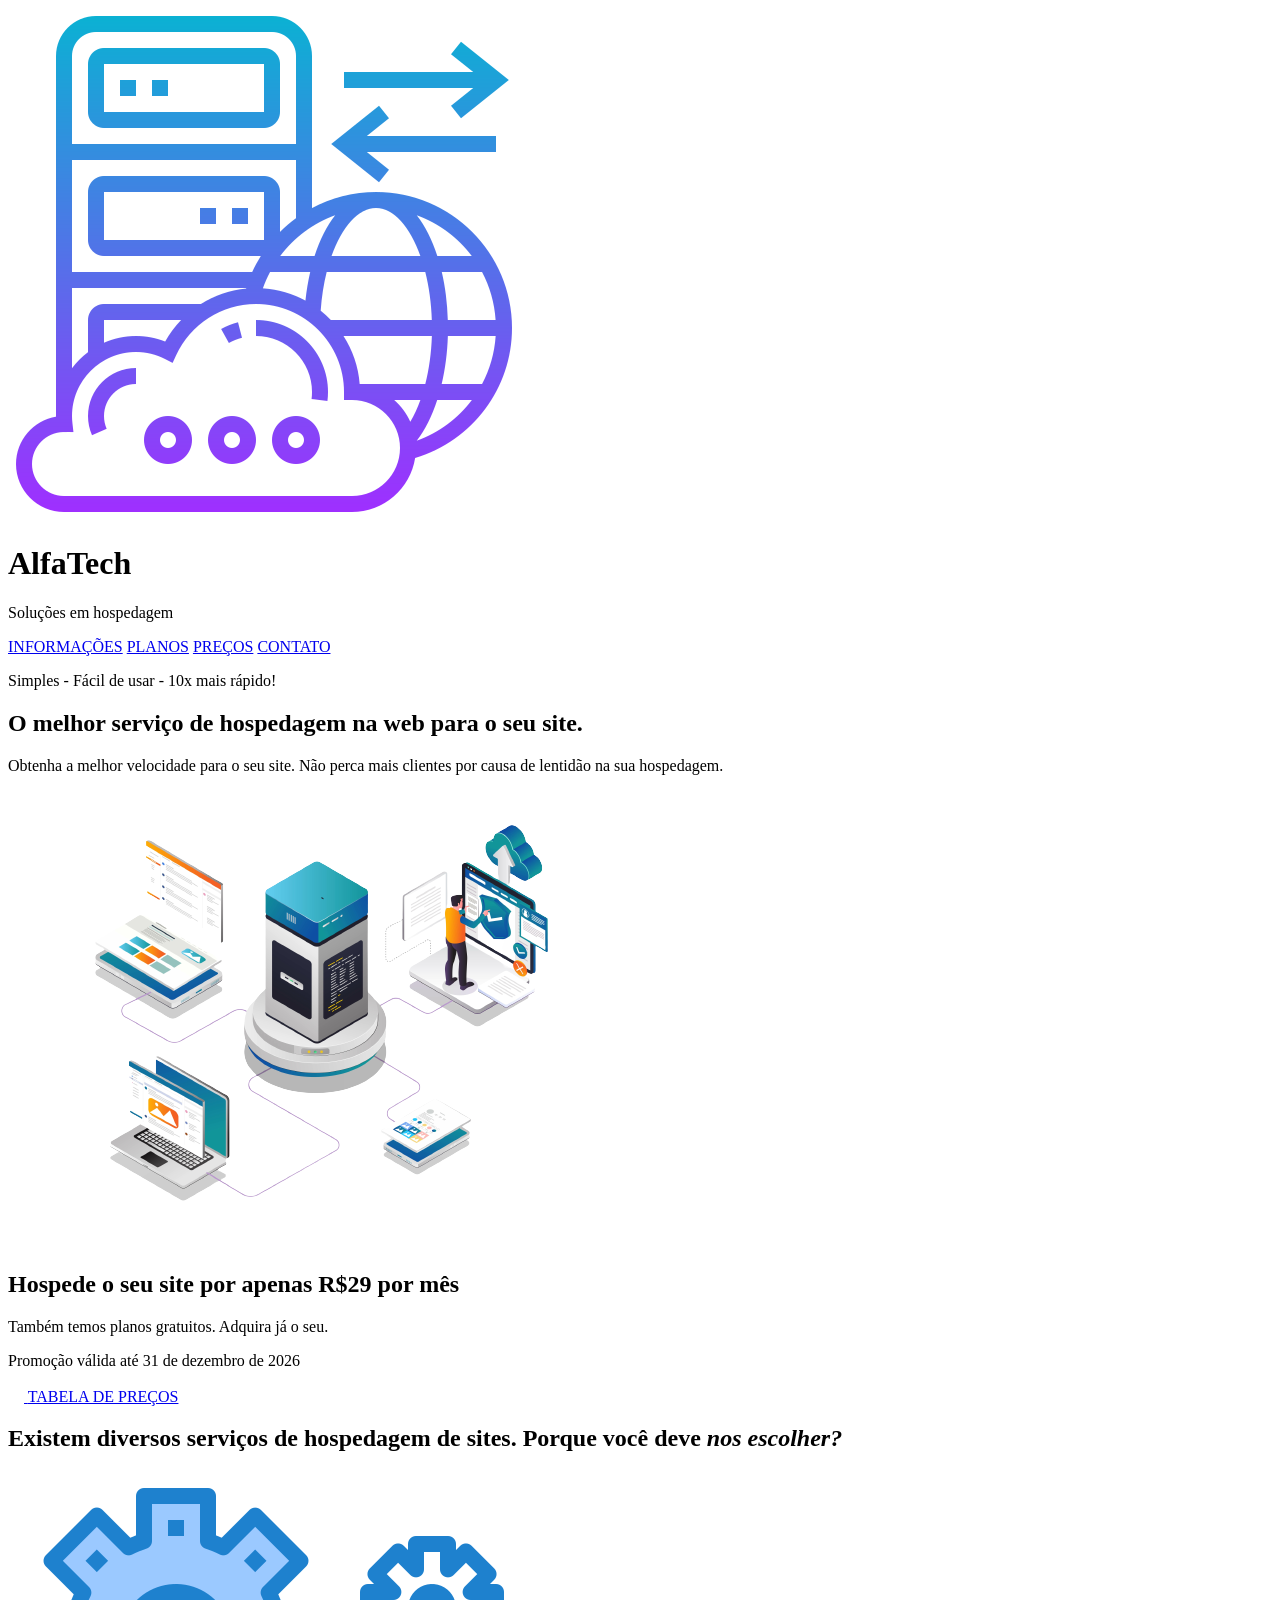
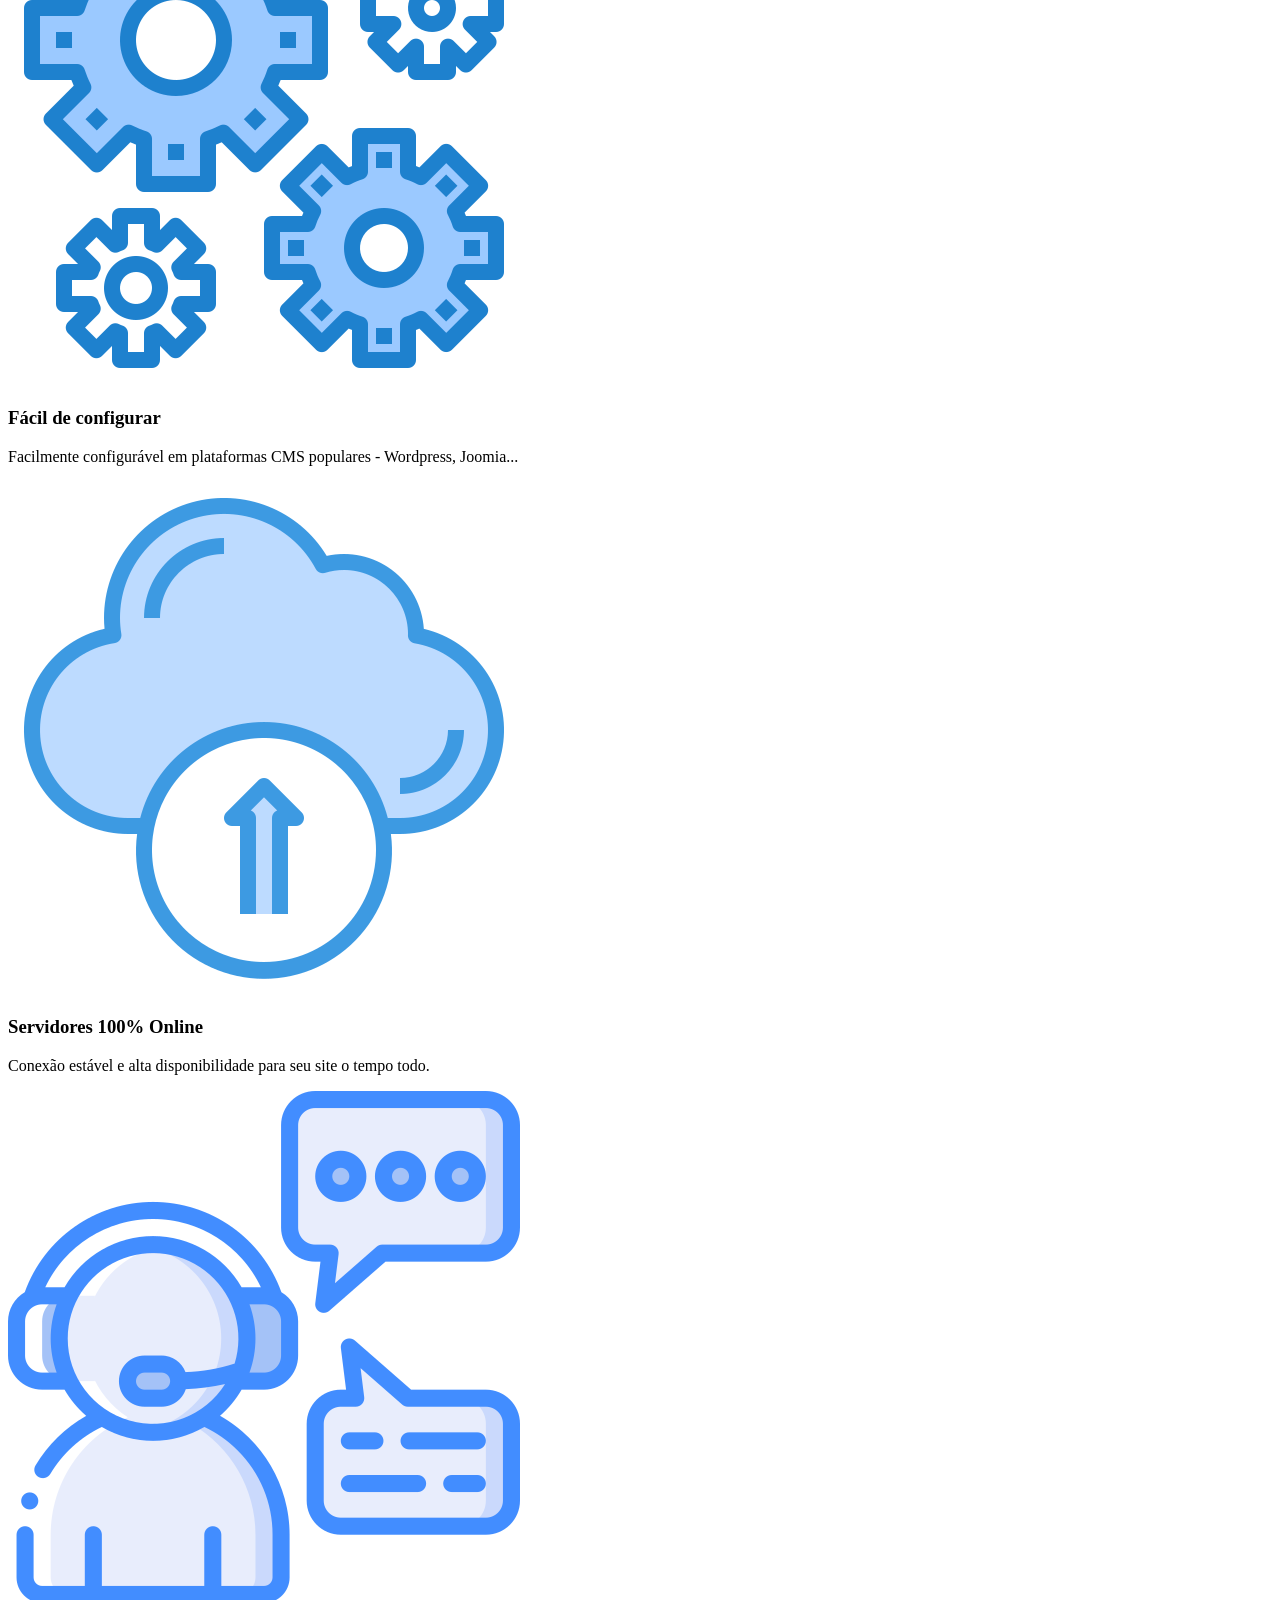
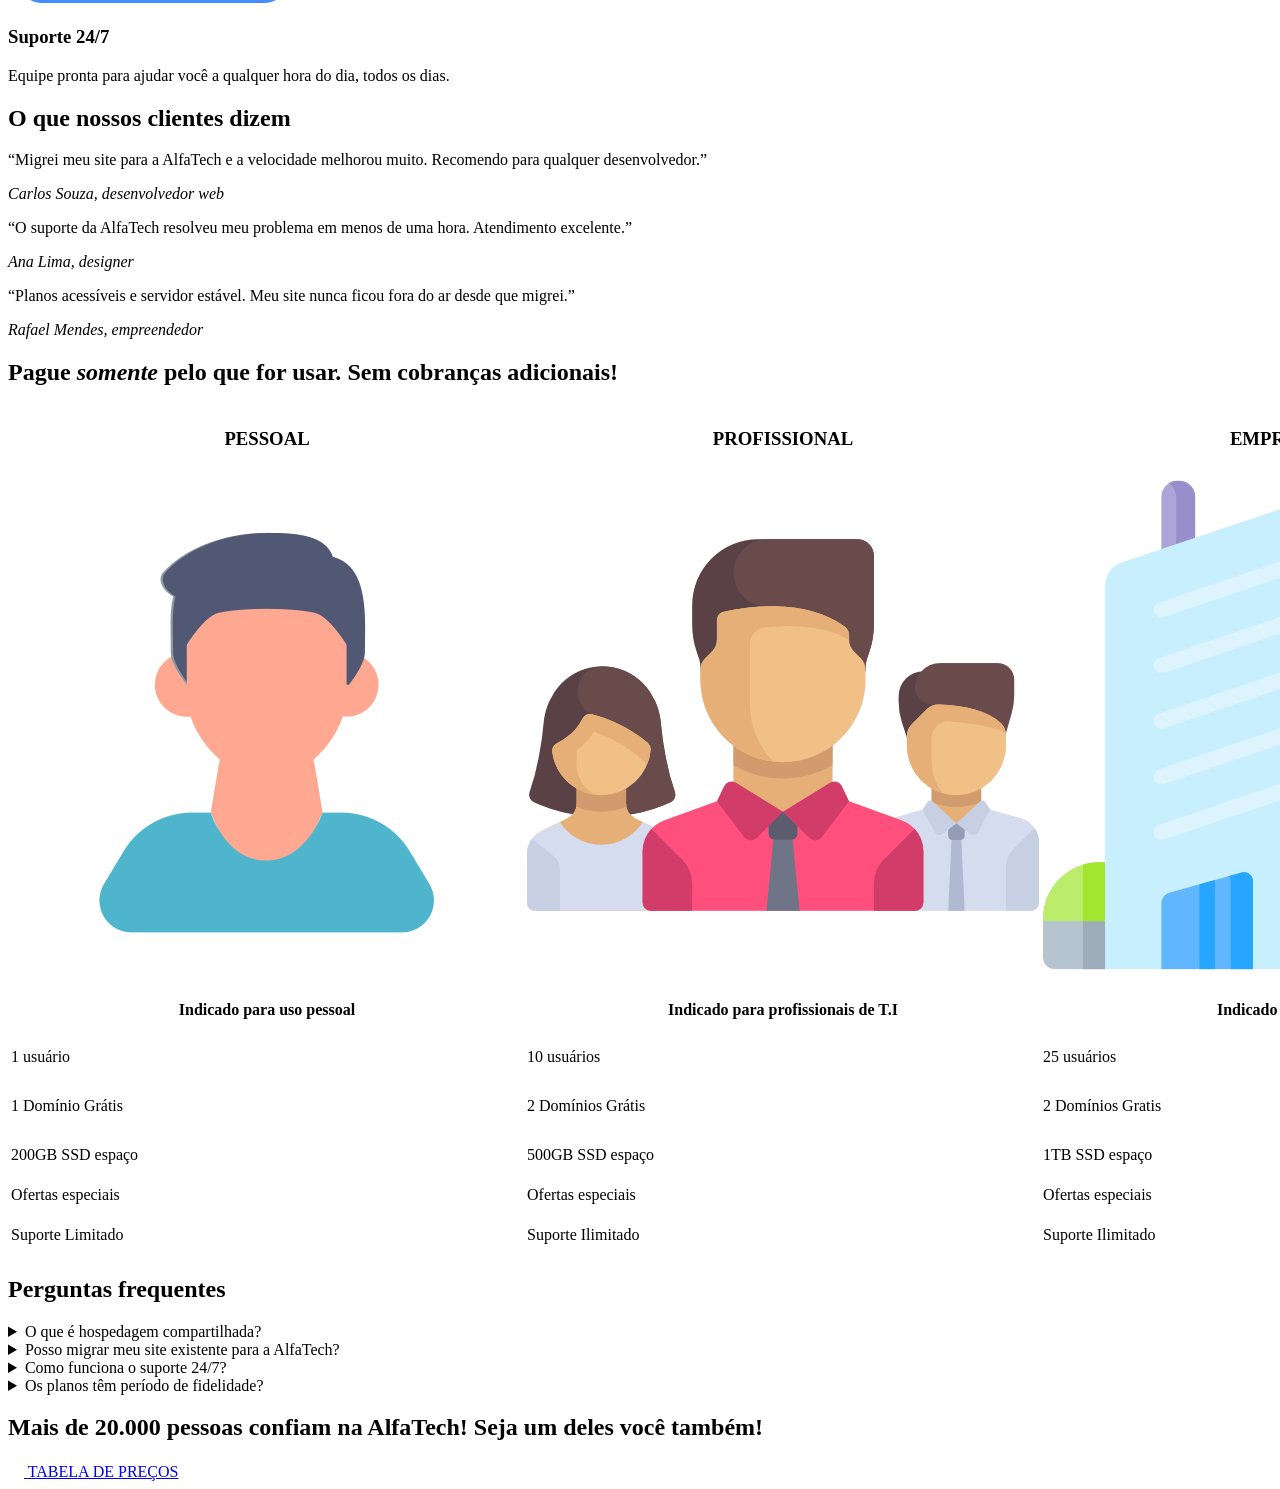
==== index.html @ 4e17a387 "Segundo anuncio & Apoio" ====
<!DOCTYPE html>
<html lang="pt-br">
  <head>
    <meta charset="UTF-8" />
    <meta http-equiv="X-UA-Compatible" content="IE=edge" />
    <meta name="viewport" content="width=device-width, initial-scale=1.0" />
    <link rel="preconnect" href="https://fonts.googleapis.com" />
    <link rel="preconnect" href="https://fonts.gstatic.com" crossorigin />
    <link href="https://fonts.googleapis.com/css2?family=Poppins:wght@400;500;600;700&display=swap" rel="stylesheet" />
    <link rel="stylesheet" href="css/estilo.css" />
    <link rel="icon" href="img/logo-icone.png" type="image/x-icon">
    <title>AlfaTech</title>
  </head>

  <body>

    <!-- ====== CABEÇALHO / MENU DE NAVEGAÇÃO     ===== -->
 
    <header>
      <div class="container-topo limitar-secao">
        <div class="topo-logo">
          <img src="img/logo-icone.png" alt="logotipo" />
          <hgroup>
            <h1>AlfaTech</h1>
            <p>Soluções em hospedagem</p>
          </hgroup>
        </div>
        <nav class="topo-links">
          <a href="#informacoes">INFORMAÇÕES</a>
          <a href="#planos">PLANOS</a>
          <a href="#rodape">PREÇOS</a>
          <a href="#contato">CONTATO</a>  
        </nav>
      </div>
    </header>

    <!-- ===== CONTEÚDO PRINCIPAL ===== -->
    <main>

      <!-- Seção Banner -->
      <section class="secao-banner">
        <div class="container-banner limitar-secao">
          <div>
            <p>Simples - Fácil de usar - 10x mais rápido!</p>
            <h2>O melhor serviço de hospedagem na web para o seu site.</h2>
            <p>Obtenha a melhor velocidade para o seu site. Não perca mais clientes por causa de lentidão na sua hospedagem.</p>
          </div>
          <figure>
            <img src="img/imagem-banner.png" alt="banner" />
          </figure>
        </div>
      </section>

      <!-- Primeiro Anúncio — conteúdo de apoio -->
      <aside class="secao-primeiro-anuncio">
        <div class="container-primeiro-anuncio limitar-secao">
          <div>
            <h2>Hospede o seu site por apenas <strong>R$29 por mês</strong></h2>
            <p>Também temos planos gratuitos. Adquira já o seu.</p>
            <p class="promocao-validade">
              Promoção válida até
              <time datetime="2026-12-31">31 de dezembro de 2026</time>
            </p>
          </div>
          <a href="###">
            <img src="img/icone-foguete.png" alt="foguete" />
            <span>TABELA DE PREÇOS</span>
          </a>
        </div>
      </aside>

      <!-- Seção Informações -->
      <section id="informacoes" class="secao-informacoes">
        <h2>
          Existem diversos serviços de hospedagem de sites.
          Porque você deve <em>nos escolher?</em>
        </h2>
        <div class="container-informacoes limitar-secao">
          <article>
            <img src="img/icone-engrenagens.png" alt="ícone" />
            <h3>Fácil de configurar</h3>
            <p>Facilmente configurável em plataformas CMS populares - Wordpress, Joomia...</p>
          </article>
          <article class="card2">
            <img src="img/cloud-icone.png" alt="ícone" />
            <h3>Servidores 100% Online</h3>
            <p>Conexão estável e alta disponibilidade para seu site o tempo todo.</p>
          </article>
          <article class="card3">
            <img src="img/icone-suporte.png" alt="ícone" />
            <h3>Suporte 24/7</h3>
            <p>Equipe pronta para ajudar você a qualquer hora do dia, todos os dias.</p>
          </article>
        </div>
      </section>

      <!-- Seção Depoimentos -->
      <section class="secao-depoimento">
        <div class="container-depoimento limitar-secao">
          <h2>O que nossos clientes dizem</h2>
          <div class="cards-depoimento">
            <article class="card-depoimento">
              <p>
                <q>Migrei meu site para a AlfaTech e a velocidade melhorou muito.
                Recomendo para qualquer desenvolvedor.</q>
              </p>
              <cite>Carlos Souza, desenvolvedor web</cite>
            </article>
            <article class="card-depoimento">
              <p>
                <q>O suporte da AlfaTech resolveu meu problema em menos de uma hora.
                Atendimento excelente.</q>
              </p>
              <cite>Ana Lima, designer</cite>
            </article>
            <article class="card-depoimento">
              <p>
                <q>Planos acessíveis e servidor estável. Meu site nunca ficou fora
                do ar desde que migrei.</q>
              </p>
              <cite>Rafael Mendes, empreendedor</cite>
            </article>
          </div>
        </div>
      </section>

    
      <!-- Seção Planos -->
      <section id="planos" class="secao-planos">
        <h2>
          Pague <em>somente</em> pelo que for usar.
          <strong>Sem cobranças adicionais!</strong>
        </h2>
        <table>
          <thead>
            <tr>
              <th>
                <h3>PESSOAL</h3>
                <img src="img/pessoal-icone.png" alt="ícone">
                <p>Indicado para uso pessoal</p>
              </th>
              <th>
                <h3>PROFISSIONAL</h3>
                <img src="img/equipe-icone.png" alt="ícone">
                <p>Indicado para profissionais de T.I</p>
              </th>
              <th>
                <h3>EMPRESARIAL</h3>
                <img src="img/empresa-icone.png" alt="ícone">
                <p>Indicado para empresas</p>
              </th>
              <th>
                <h3>BIG TECHS</h3>
                <img src="img/" alt="ícone">
                <p>Indicado para grandes empresas</p>
              </th>
            </tr>
          </thead>
          <tbody>
            <tr class="linha-impar">
              <td>1 usuário</td>
              <td>10 usuários</td>
              <td>25 usuários</td>
              <td>50 usuários</td>
            </tr>
            <tr class="linha-par">
              <td>1 Domínio Grátis</td>
              <td>2 Domínios Grátis</td>
              <td>2 Domínios Gratis</td>
              <td>3 Domínios Grátis</td>
            </tr>
            <tr class="linha-impar">
              <td>200GB SSD espaço</td>
              <td>500GB SSD espaço</td>
              <td>1TB SSD espaço</td>
              <td>2TB SSD espaço</td>
            </tr>
            <tr class="linha-par">
              <td>Ofertas especiais</td>
              <td>Ofertas especiais</td>
              <td>Ofertas especiais</td>
              <td>Ofertas especiais</td>
            </tr>
            <tr class="linha-impar">
              <td>Suporte Limitado</td>
              <td>Suporte Ilimitado</td>
              <td>Suporte Ilimitado</td>
              <td>Suporte Ilimitado</td>
            </tr>
          </tbody>
        </table>
      </section>

         <!-- Seção FAQ -->
      <section class="secao-faq">
        <div class="container-faq limitar-secao">
          <h2>Perguntas frequentes</h2>
          <details class="faq-item">
            <summary>O que é hospedagem compartilhada?</summary>
            <p>A hospedagem compartilhada divide os recursos de um servidor entre vários sites, reduzindo o custo para cada cliente. É ideal para sites com volume de acessos moderado.</p>
          </details>
          <details class="faq-item">
            <summary>Posso migrar meu site existente para a AlfaTech?</summary>
            <p>Sim. A AlfaTech oferece suporte à migração de sites de outras plataformas. Entre em contato com nossa equipe para iniciar o processo.</p>
          </details>
          <details class="faq-item">
            <summary>Como funciona o suporte 24/7?</summary>
            <p>O suporte está disponível por telefone, WhatsApp e e-mail em todos os planos. Nos planos Profissional, Empresarial e Big Techs o suporte é ilimitado.</p>
          </details>
          <details class="faq-item">
            <summary>Os planos têm período de fidelidade?</summary>
            <p>Não. Todos os planos da AlfaTech são mensais e podem ser cancelados a qualquer momento sem multa.</p>
          </details>
        </div>
      </section>

    <!-- Segundo Anúncio — conteúdo de apoio -->
      <aside class="secao-segundo-anuncio">
        <div class="container-segundo-anuncio limitar-secao">
          <h2>Mais de 20.000 pessoas confiam na AlfaTech! Seja um deles você também!</h2>
          <a href="###">
            <img src="img/icone-foguete.png" alt="foguete" />
            <span>TABELA DE PREÇOS</span>
          </a>
        </div>
      </aside>

    </main>
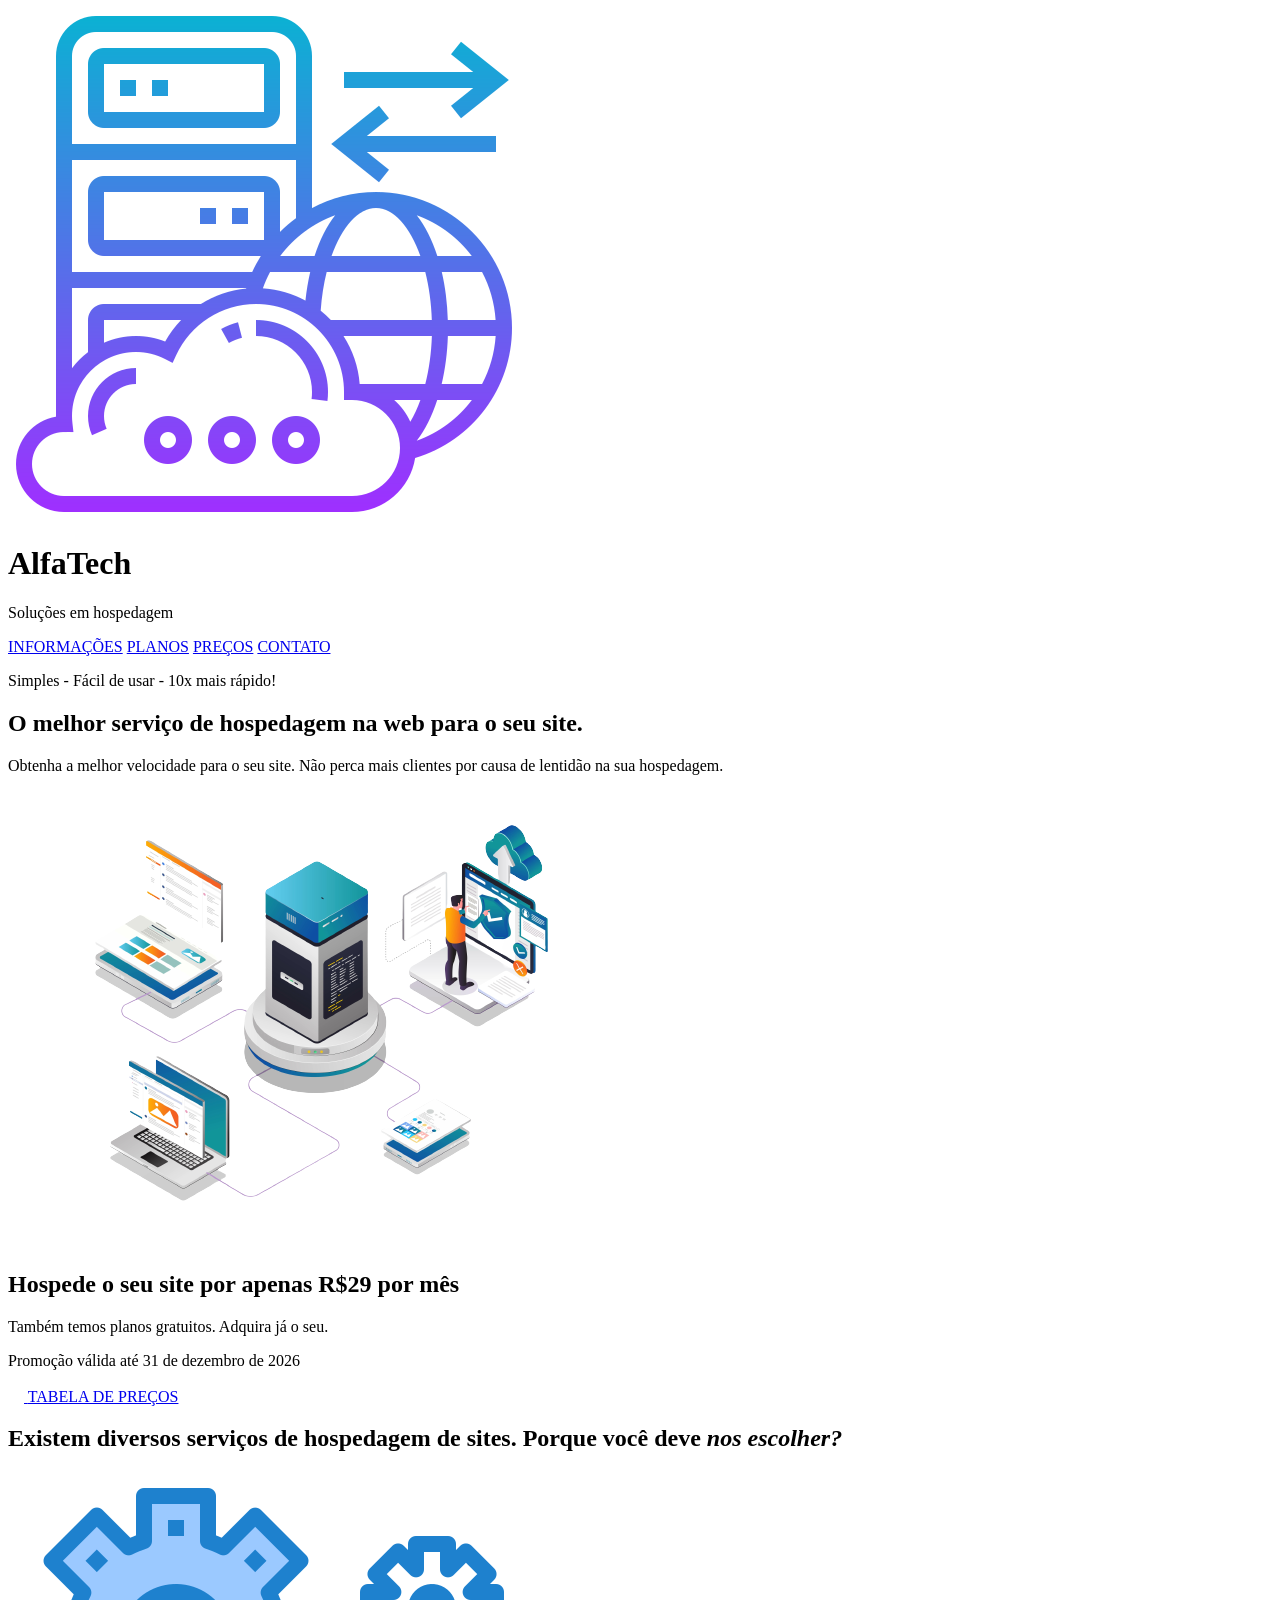
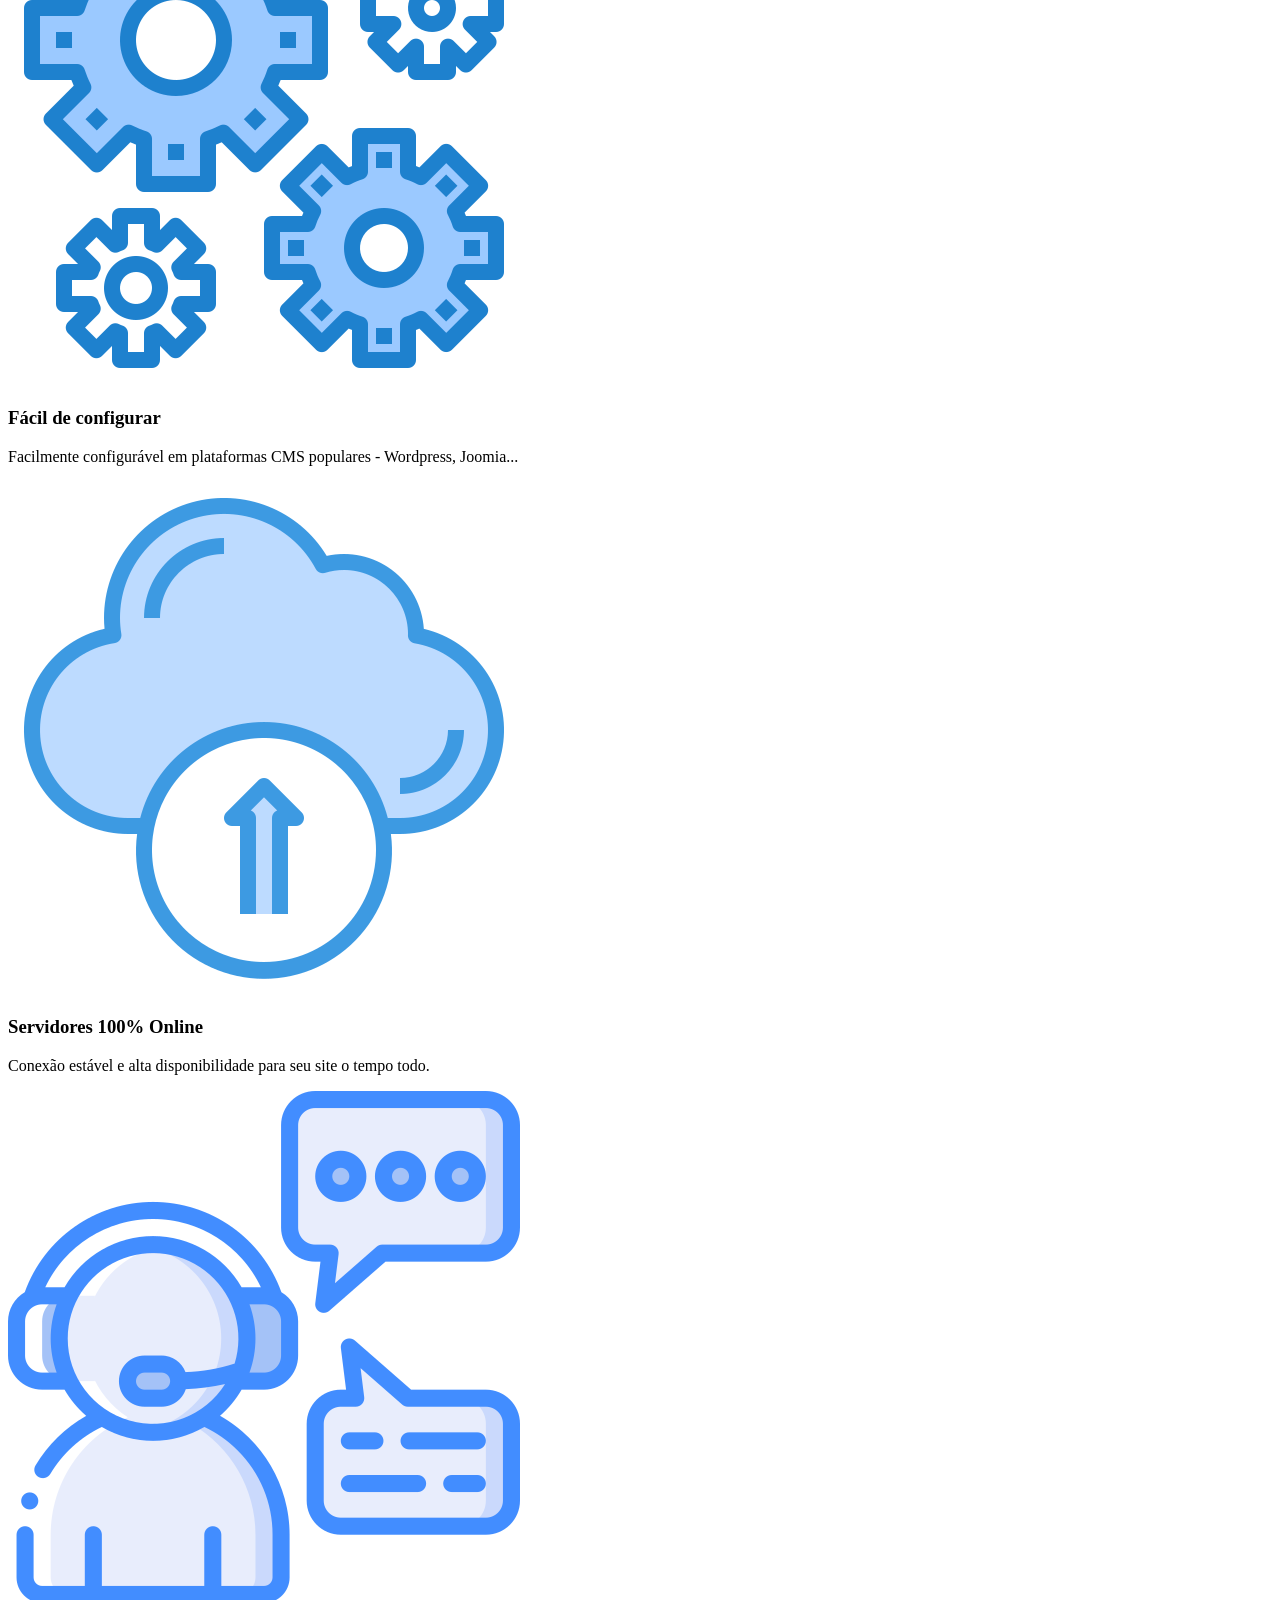
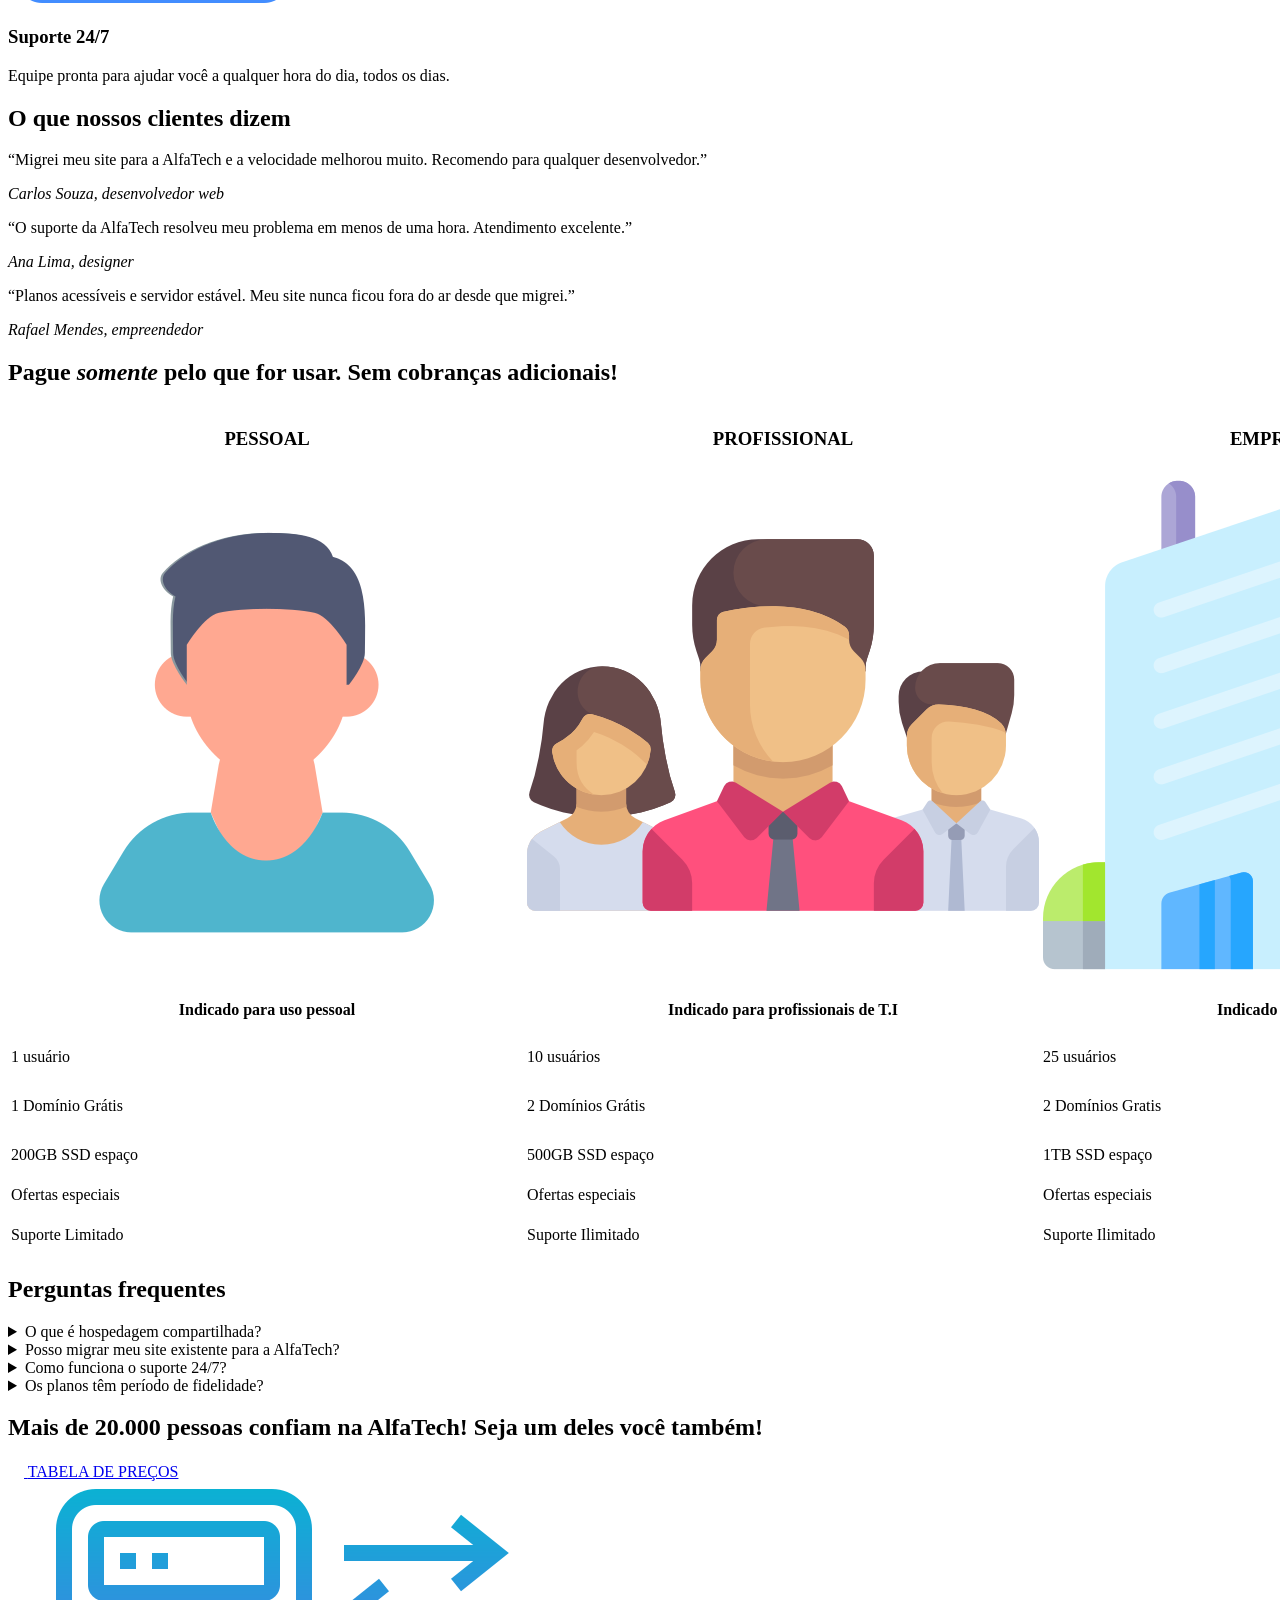
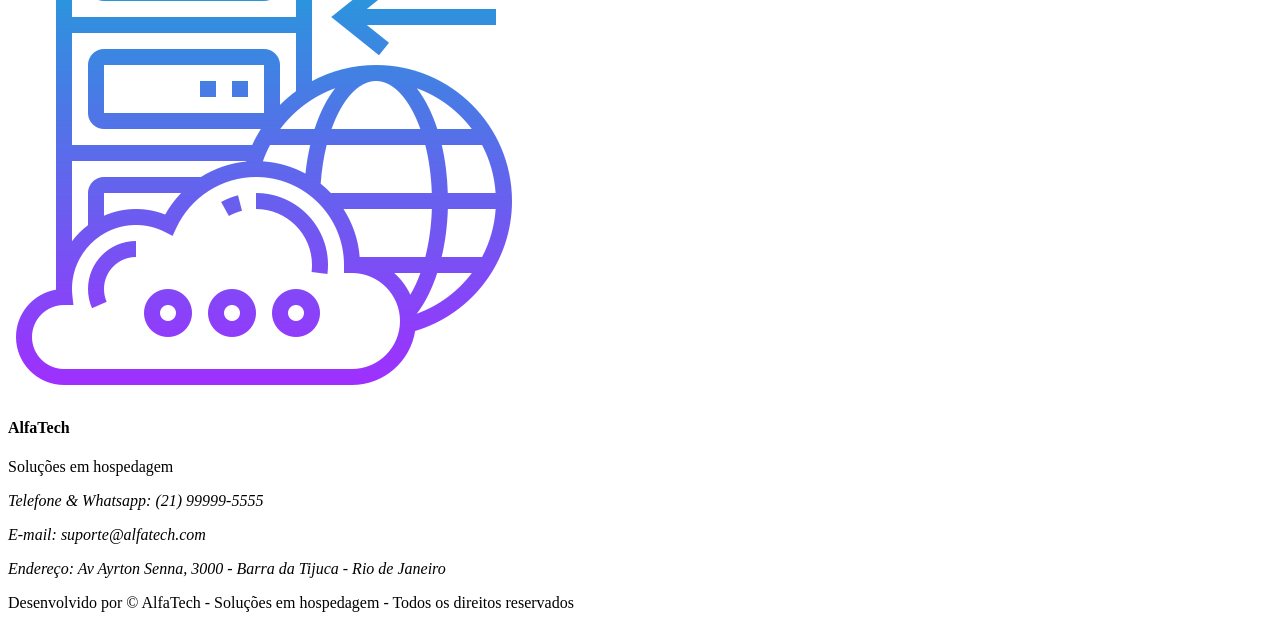
==== commit d4876af6: "Seção footer & Correção tag HTML e BODY" ====
--- a/index.html
+++ b/index.html
@@ -225,4 +225,27 @@
         </div>
       </aside>
 
-    </main>+    </main>
+
+
+   <!-- ===== RODAPÉ ===== -->
+    <footer>
+      <div class="rodape-logo">
+        <img src="img/logo-icone.png" alt="logotipo" />
+        <hgroup>
+          <h4>AlfaTech</h4>
+          <p>Soluções em hospedagem</p>
+        </hgroup>
+      </div>
+      <address id="contato" class="container-contatos">
+        <p>Telefone & Whatsapp: (21) 99999-5555</p>
+        <p>E-mail: suporte@alfatech.com</p>
+        <p>Endereço: Av Ayrton Senna, 3000 - Barra da Tijuca - Rio de Janeiro</p>
+      </address>
+      <div class="container-copyright">
+        <p>Desenvolvido por <span>&copy; AlfaTech - Soluções em hospedagem</span> - Todos os direitos reservados</p>
+      </div>
+    </footer>
+
+  </body>
+  </html>
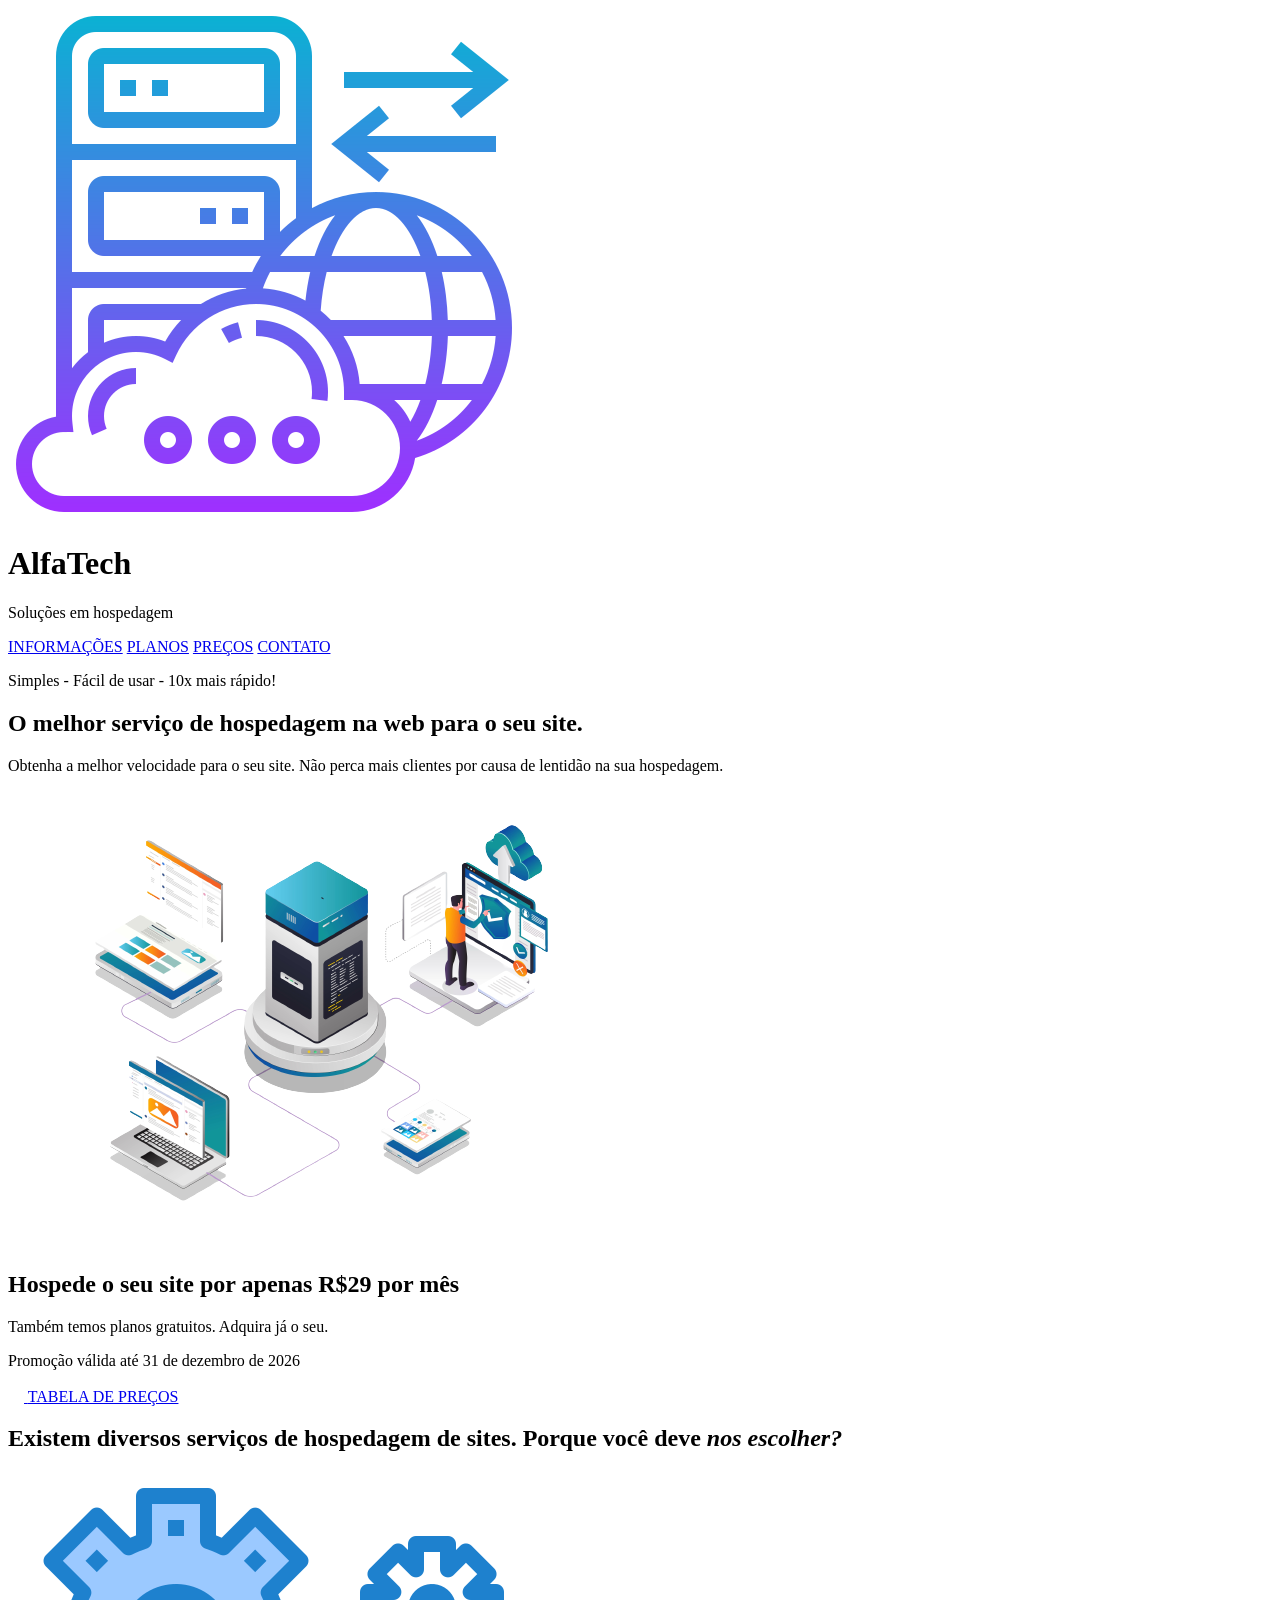
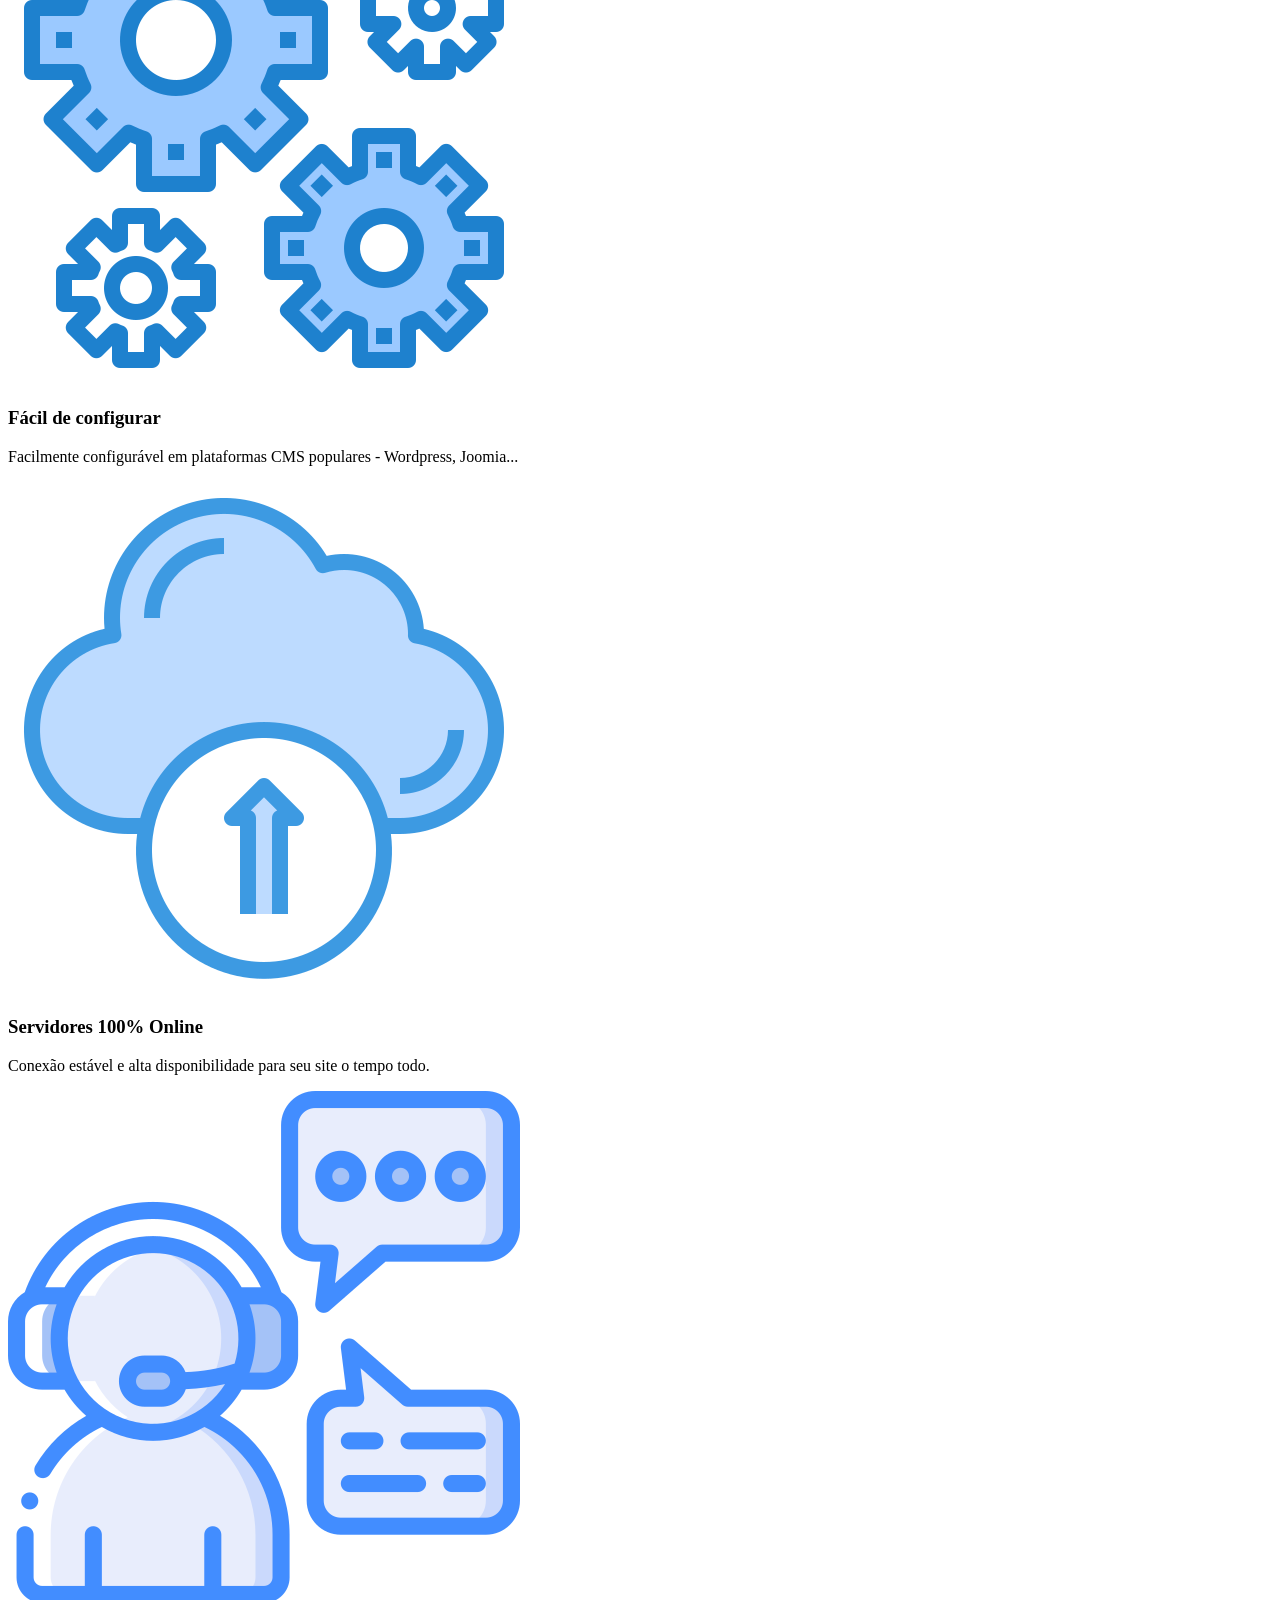
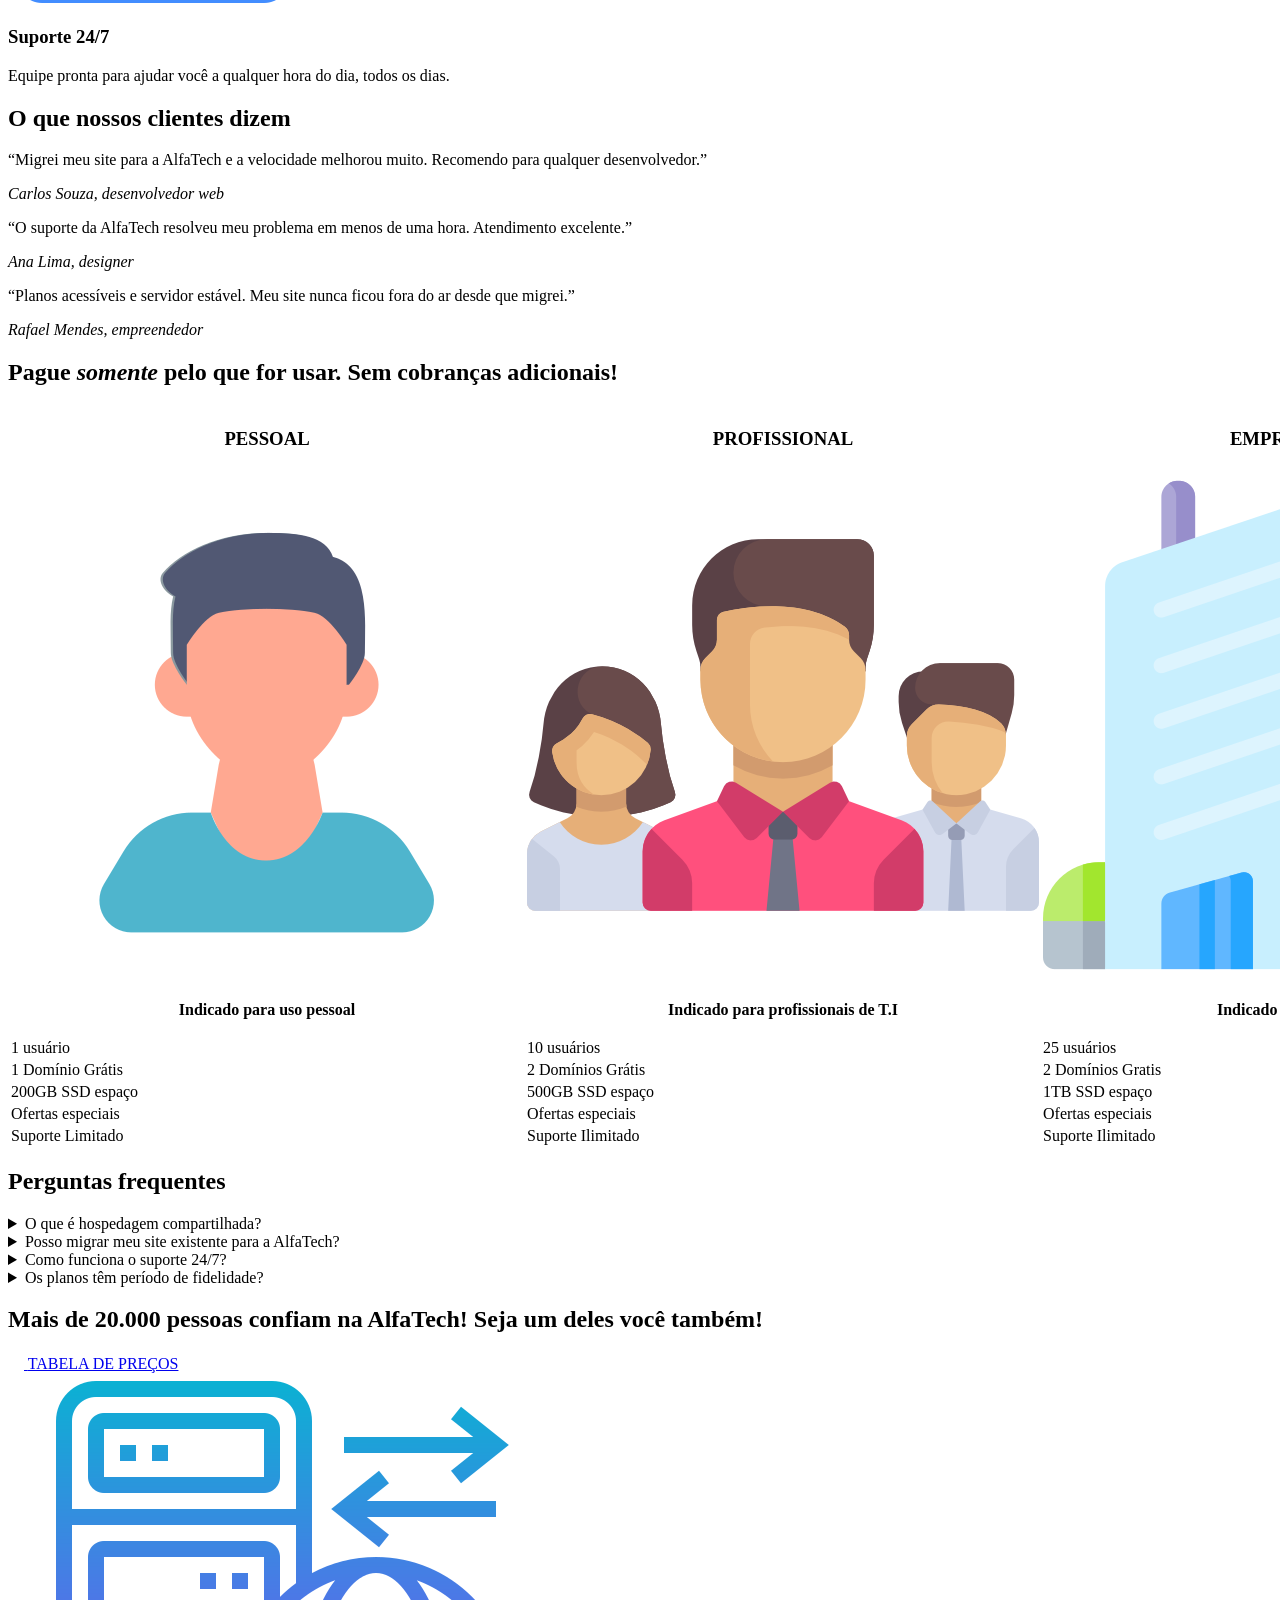
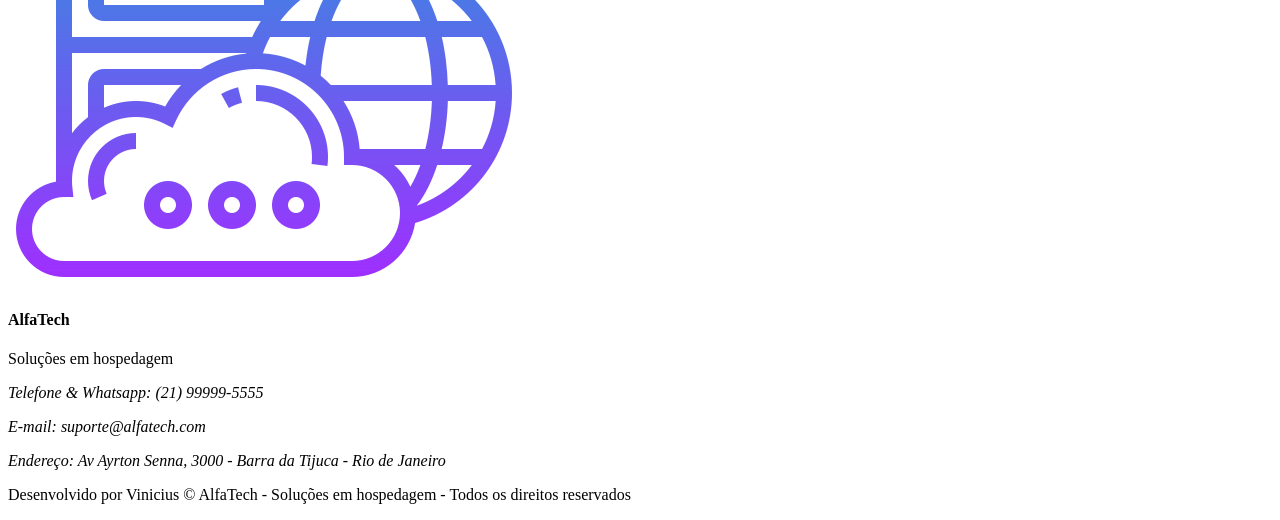
==== commit be75f072: "Ajuste de imagem seção planos" ====
--- a/index.html
+++ b/index.html
@@ -151,7 +151,7 @@
               </th>
               <th>
                 <h3>BIG TECHS</h3>
-                <img src="img/" alt="ícone">
+                <img src="img/big-tech.png" alt="ícone">
                 <p>Indicado para grandes empresas</p>
               </th>
             </tr>
@@ -243,7 +243,7 @@
         <p>Endereço: Av Ayrton Senna, 3000 - Barra da Tijuca - Rio de Janeiro</p>
       </address>
       <div class="container-copyright">
-        <p>Desenvolvido por <span>&copy; AlfaTech - Soluções em hospedagem</span> - Todos os direitos reservados</p>
+        <p>Desenvolvido por Vinicius <span>&copy; AlfaTech - Soluções em hospedagem</span> - Todos os direitos reservados</p>
       </div>
     </footer>
 
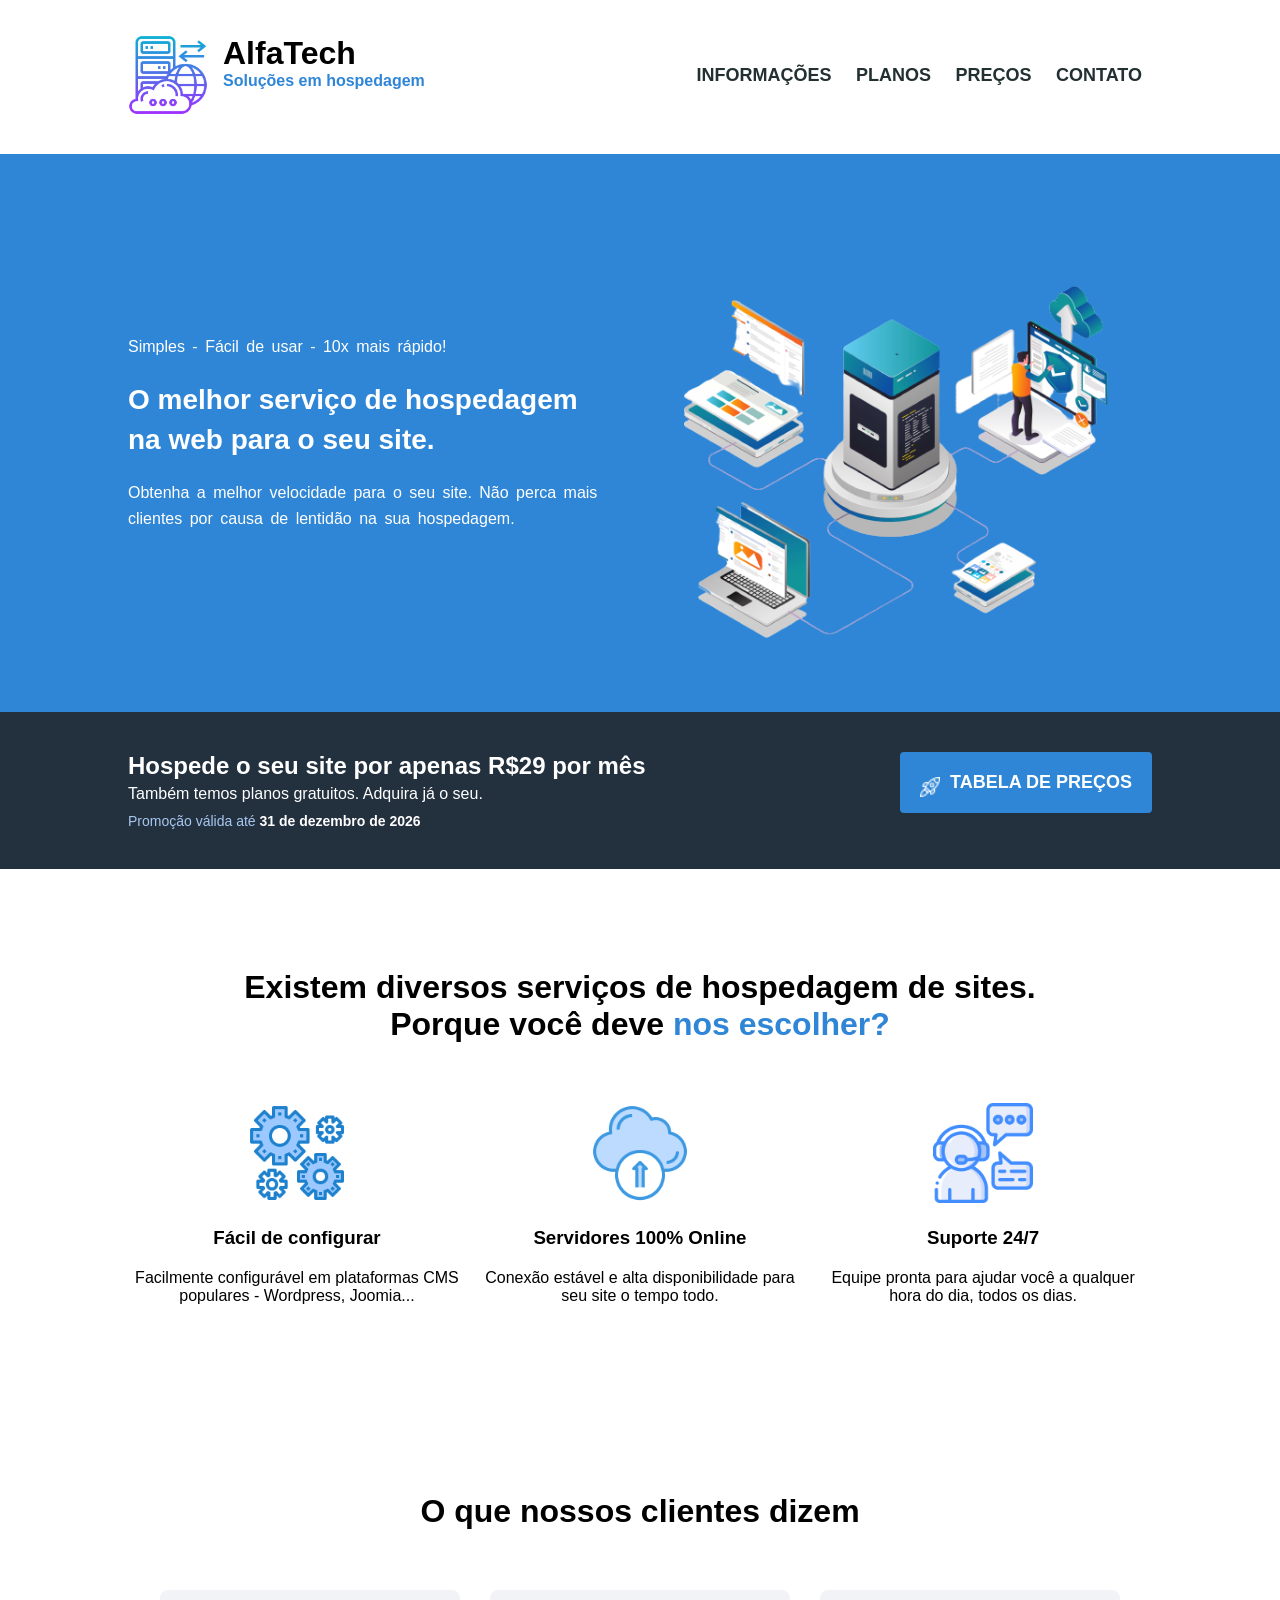
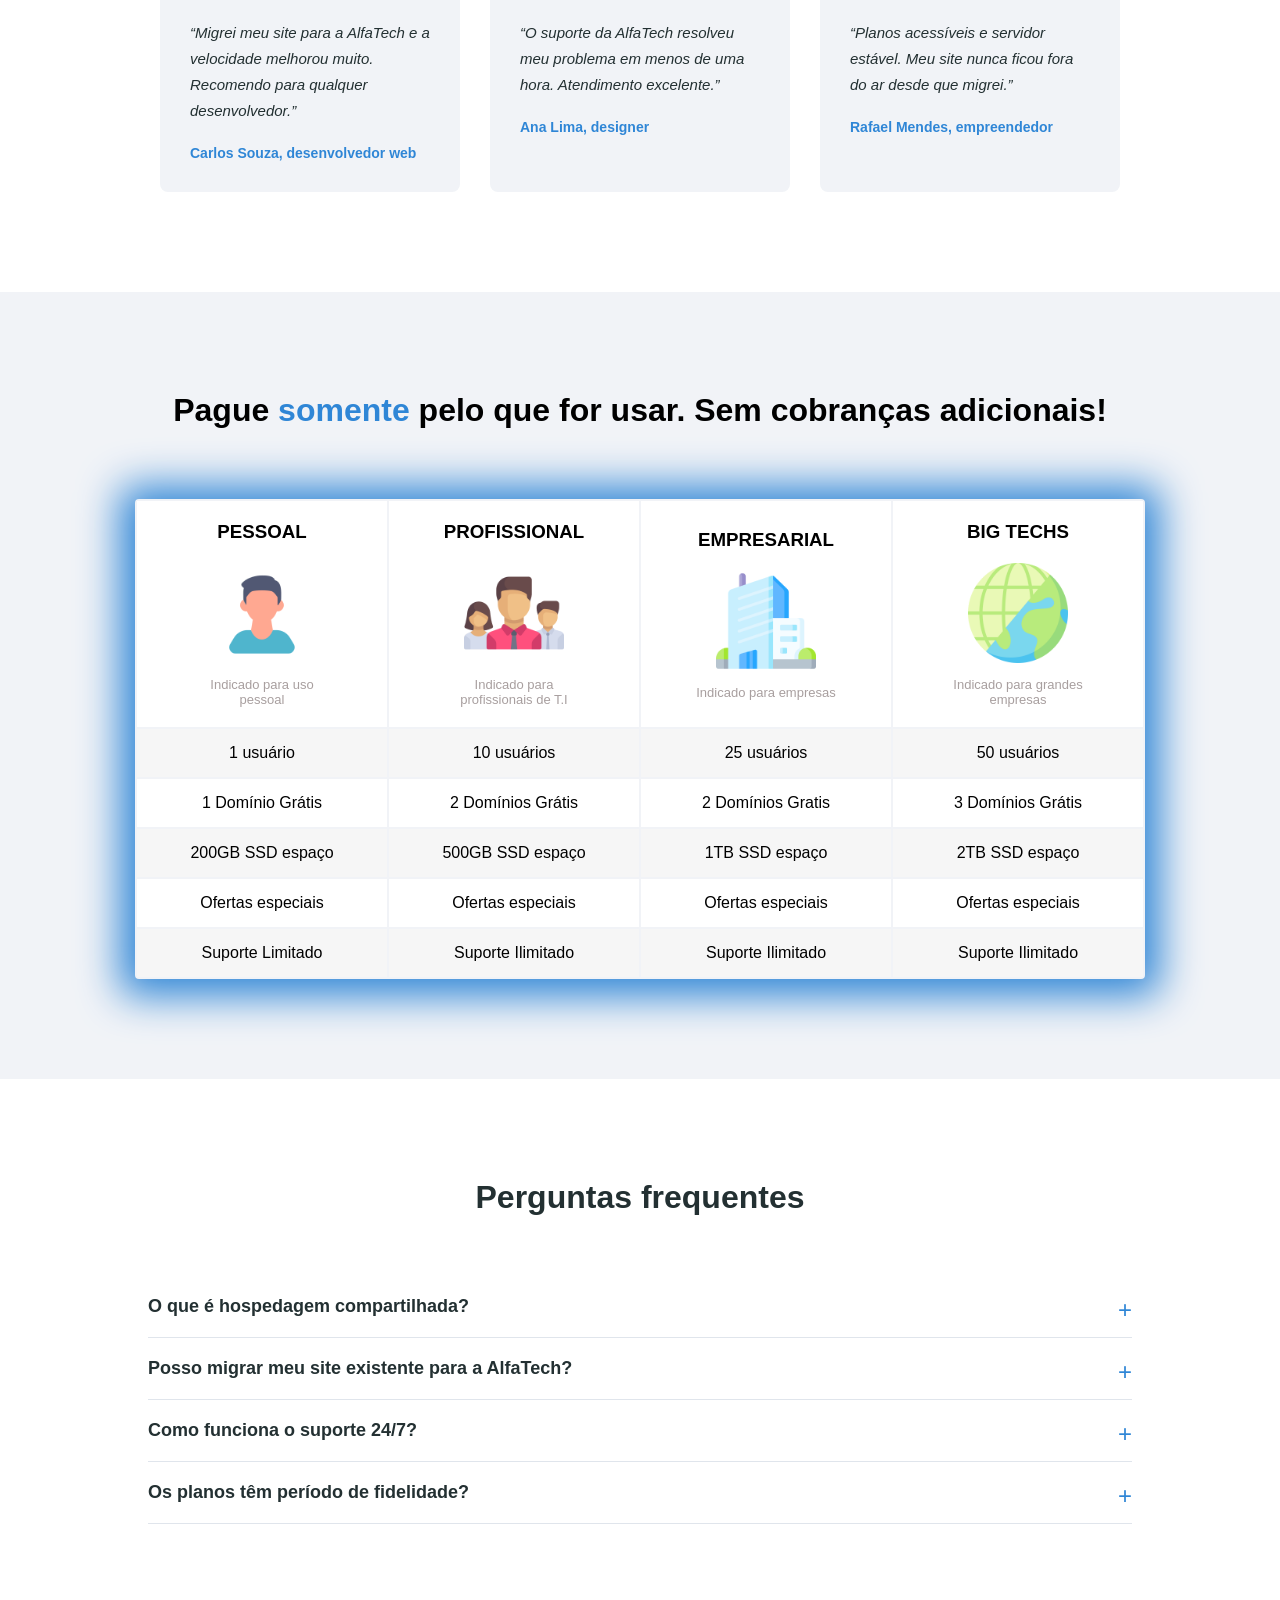
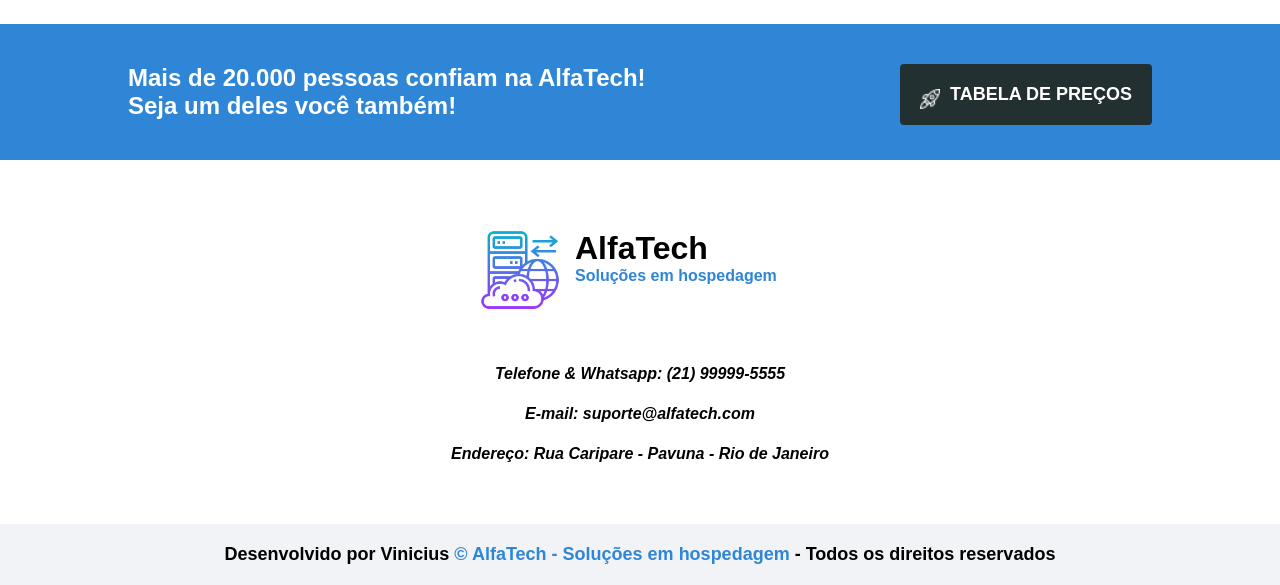
==== commit 88f4631d: "Ajuste Endereço" ====
--- a/index.html
+++ b/index.html
@@ -240,7 +240,7 @@
       <address id="contato" class="container-contatos">
         <p>Telefone & Whatsapp: (21) 99999-5555</p>
         <p>E-mail: suporte@alfatech.com</p>
-        <p>Endereço: Av Ayrton Senna, 3000 - Barra da Tijuca - Rio de Janeiro</p>
+        <p>Endereço: Rua Caripare - Pavuna - Rio de Janeiro</p>
       </address>
       <div class="container-copyright">
         <p>Desenvolvido por Vinicius <span>&copy; AlfaTech - Soluções em hospedagem</span> - Todos os direitos reservados</p>
@@ -248,4 +248,4 @@
     </footer>
 
   </body>
-  </html>+</html>
--- a/css/estilo.css
+++ b/css/estilo.css
@@ -0,0 +1,465 @@
+/* Estilos Globais */
+
+* {
+    margin: 0;
+    padding: 0;
+    box-sizing: border-box;
+    font-family: 'Poppins', sans-serif;
+}
+
+.limitar-secao {
+    width: 100%;
+    max-width: 1024px;
+    margin: 0 auto;
+}
+
+
+/* ===== CABEÇALHO ===== */
+
+.container-topo {
+    position: relative;
+    padding: 35px 0px;
+}
+
+.topo-logo {
+    position: relative;
+}
+
+.topo-logo img {
+    width: 80px;
+}
+
+.topo-logo hgroup {
+    position: absolute;
+    top: 0;
+    left: 95px;
+}
+
+.topo-logo p {
+    color: #2f86d6;
+    font-weight: 600;
+}
+
+.topo-links {
+    position: absolute;
+    top: 65px;
+    right: 0;
+}
+
+.topo-links a {
+    font-size: 18px;
+    padding: 0px 10px;
+    text-decoration: none;
+    font-weight: 600;
+    color: #233032;
+}
+
+
+
+/* ===== BANNER ===== */
+
+.secao-banner {
+    background-color: #2f86d6;
+}
+
+.container-banner {
+    position: relative;
+    padding: 180px 0px;
+}
+
+.container-banner div {
+    color: #fff;
+    width: 470px;
+}
+
+.container-banner div p {
+    font-size: 16px;
+    line-height: 26px;
+    word-spacing: 3px;
+}
+
+.container-banner div h2 {
+    font-size: 28px;
+    line-height: 40px;
+    margin: 20px 0px;
+}
+
+.container-banner img {
+    width: 50%;
+    position: absolute;
+    top: 100px;
+    right: 0;
+}
+
+
+/* ===== PRIMEIRO ANÚNCIO ===== */
+
+.secao-primeiro-anuncio {
+    background-color: #23303e;
+    color: #fff;
+}
+
+.container-primeiro-anuncio {
+    position: relative;
+    padding: 40px 0;
+}
+
+.container-primeiro-anuncio div {
+    width: 600px;
+}
+
+.container-primeiro-anuncio div h2 {
+    margin-bottom: 5px;
+}
+
+.container-primeiro-anuncio a {
+    position: absolute;
+    top: 40px;
+    right: 0;
+    font-size: 18px;
+    font-weight: 700;
+    padding: 20px;
+    border-radius: 4px;
+    text-decoration: none;
+    text-align: center;
+    background-color: #2f86d6;
+    color: #fff;
+    cursor: pointer;
+}
+
+.container-primeiro-anuncio a img {
+    position: absolute;
+    top: 25px;
+    left: 0;
+    width: 20px;
+    margin-left: 20px;
+}
+
+.container-primeiro-anuncio a span {
+    margin-left: 30px;
+}
+
+/* Promoção com time */
+.promocao-validade {
+    margin-top: 10px;
+    font-size: 14px;
+    color: #a8c8f0;
+}
+
+.promocao-validade time {
+    font-weight: 700;
+    color: #fff;
+}
+
+/* ===== SEÇÃO INFORMAÇÕES ===== */
+
+.secao-informacoes {
+    padding: 100px 0px;
+    text-align: center;
+}
+
+.secao-informacoes h2 {
+    width: 900px;
+    font-size: 32px;
+    margin: 0px auto 60px;
+}
+
+.secao-informacoes h2 em {
+    color: #2f86d6;
+    font-style: normal;
+}
+
+.container-informacoes {
+    position: relative;
+    height: 240px;
+}
+
+.container-informacoes article {
+    width: 33%;
+    position: absolute;
+    top: 0;
+}
+
+.card2 {
+    left: 343px;
+}
+
+.card3 {
+    right: 0;
+}
+
+.container-informacoes article img {
+    width: 100px;
+}
+
+.container-informacoes article h3 {
+    margin: 20px;
+}
+
+
+/* ===== SEÇÃO DEPOIMENTOS ===== */
+
+.secao-depoimento {
+    padding: 50px 0 100px;
+    background-color: #fff;
+    text-align: center;
+}
+
+.secao-depoimento h2 {
+    font-size: 32px;
+    margin-bottom: 60px;
+}
+
+.cards-depoimento {
+    display: flex;
+    gap: 30px;
+    justify-content: center;
+}
+
+.card-depoimento {
+    background-color: #f1f3f7;
+    border-radius: 8px;
+    padding: 30px;
+    width: 300px;
+    text-align: left;
+}
+
+.card-depoimento p {
+    font-size: 15px;
+    line-height: 26px;
+    margin-bottom: 20px;
+    color: #233032;
+}
+
+.card-depoimento q {
+    font-style: italic;
+}
+
+.card-depoimento cite {
+    font-size: 14px;
+    font-weight: 600;
+    color: #2f86d6;
+    font-style: normal;
+}
+
+
+/* ============================================
+   SEÇÃO PLANOS
+============================================ */
+
+.secao-planos {
+    padding: 100px 0px;
+    background-color: #f1f3f7;
+}
+
+.secao-planos h2 {
+    text-align: center;
+    margin-bottom: 70px;
+    font-size: 32px;
+}
+
+.secao-planos h2 em {
+    color: #2f86d6;
+    font-style: normal;
+}
+
+table {
+    border-radius: 4px;
+    margin: auto;
+    box-shadow: 0px 2px 40px 15px rgba(47,134,214,1);
+}
+
+table thead th {
+    text-align: center;
+    padding: 20px 0px;
+    background-color: #fff;
+}
+
+table thead th h3 {
+    margin-bottom: 20px;
+}
+
+table thead th img {
+    width: 100px;
+    margin: auto;
+}
+
+table thead th p {
+    max-width: 150px;
+    margin: auto;
+    padding-top: 10px;
+    font-size: 13px;
+    font-weight: 500;
+    color: #a89f9f;
+}
+
+table tbody td {
+    width: 250px;
+    max-width: 1024px;
+    text-align: center;
+    font-weight: 500;
+    padding: 15px;
+}
+
+.linha-impar {
+    background-color: #f6f6f6;
+}
+
+.linha-par {
+    background-color: #fff;
+}
+
+/* ===== SEÇÃO FAQ ===== */
+
+.secao-faq {
+    padding: 100px 0;
+    background-color: #fff;
+}
+
+.container-faq {
+    padding: 0 20px;
+}
+
+.secao-faq h2 {
+    font-size: 32px;
+    text-align: center;
+    margin-bottom: 60px;
+    color: #233032;
+}
+
+.faq-item {
+    border-bottom: 1px solid #e0e5ec;
+    padding: 20px 0;
+}
+
+.faq-item summary {
+    font-size: 18px;
+    font-weight: 600;
+    color: #233032;
+    cursor: pointer;
+    list-style: none;
+    padding-right: 30px;
+    position: relative;
+}
+
+.faq-item summary::-webkit-details-marker {
+    display: none;
+}
+
+.faq-item summary::after {
+    content: '+';
+    position: absolute;
+    right: 0;
+    top: 0;
+    font-size: 24px;
+    color: #2f86d6;
+    font-weight: 400;
+}
+
+.faq-item[open] summary::after {
+    content: '−';
+}
+
+.faq-item[open] summary {
+    color: #2f86d6;
+}
+
+.faq-item p {
+    margin-top: 15px;
+    font-size: 15px;
+    line-height: 26px;
+    color: #555;
+    padding-bottom: 10px;
+}
+
+
+/* ===== SEGUNDO ANÚNCIO ===== */
+
+.secao-segundo-anuncio {
+    background-color: #2f86d6;
+}
+
+.container-segundo-anuncio {
+    position: relative;
+    padding: 40px 0;
+}
+
+.container-segundo-anuncio h2 {
+    color: #fff;
+    width: 550px;
+}
+
+.container-segundo-anuncio a {
+    position: absolute;
+    top: 40px;
+    right: 0;
+    font-size: 18px;
+    font-weight: 700;
+    padding: 20px;
+    border-radius: 4px;
+    text-decoration: none;
+    text-align: center;
+    background-color: #233032;
+    color: #fff;
+    cursor: pointer;
+}
+
+.container-segundo-anuncio a img {
+    position: absolute;
+    top: 25px;
+    left: 0;
+    width: 20px;
+    margin-left: 20px;
+}
+
+.container-segundo-anuncio a span {
+    margin-left: 30px;
+}
+
+
+/* ===== RODAPÉ ===== */
+
+.rodape-logo {
+    width: 320px;
+    position: relative;
+    margin: 70px auto 40px;
+}
+
+.rodape-logo img {
+    width: 80px;
+}
+
+.rodape-logo hgroup {
+    position: absolute;
+    left: 95px;
+    top: 0;
+}
+
+.rodape-logo h4 {
+    font-size: 32px;
+}
+
+.rodape-logo p {
+    color: #2f86d6;
+    font-weight: 600;
+}
+
+.container-contatos {
+    text-align: center;
+    margin-bottom: 50px;
+    line-height: 40px;
+    font-size: 16px;
+    font-weight: 600;
+}
+
+.container-copyright {
+    font-size: 18px;
+    font-weight: 600;
+    text-align: center;
+    padding: 20px 0px;
+    background-color: #f1f3f7;
+}
+
+.container-copyright span {
+    color: #2f86d6;
+}
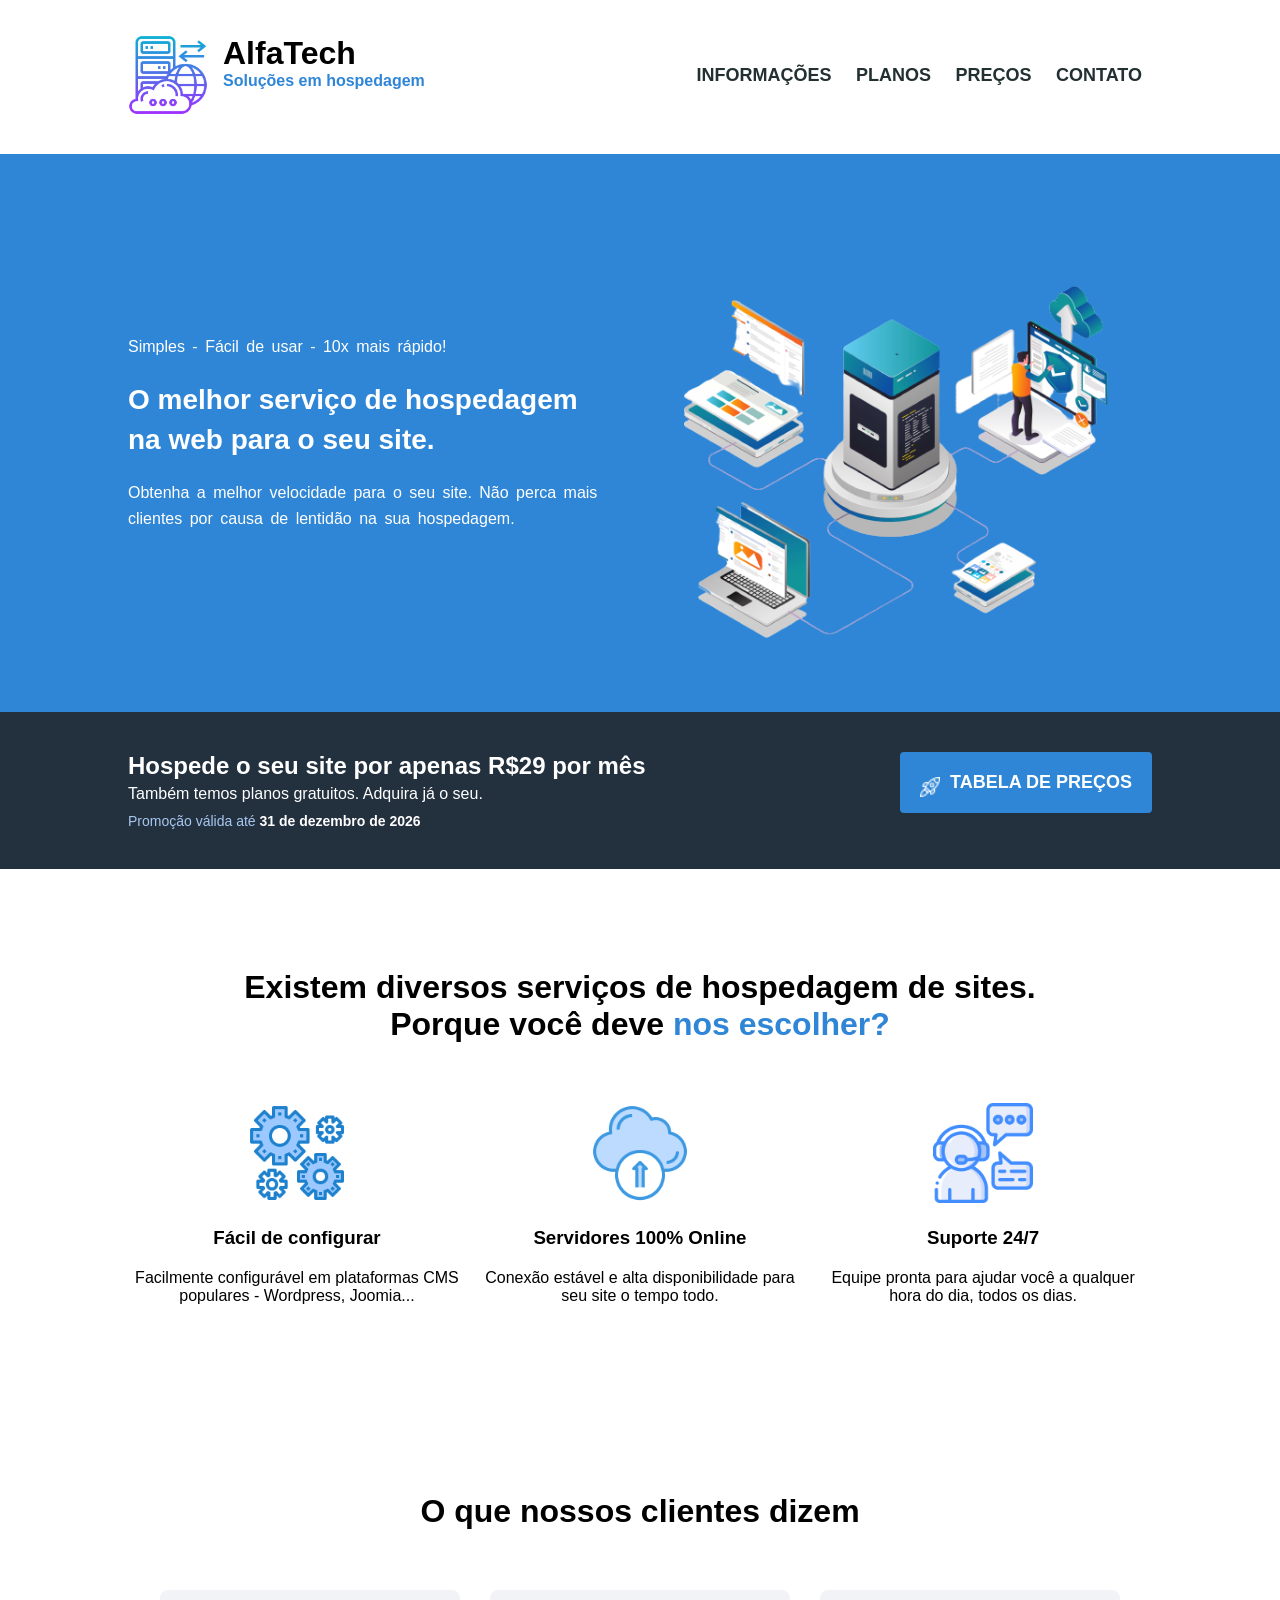
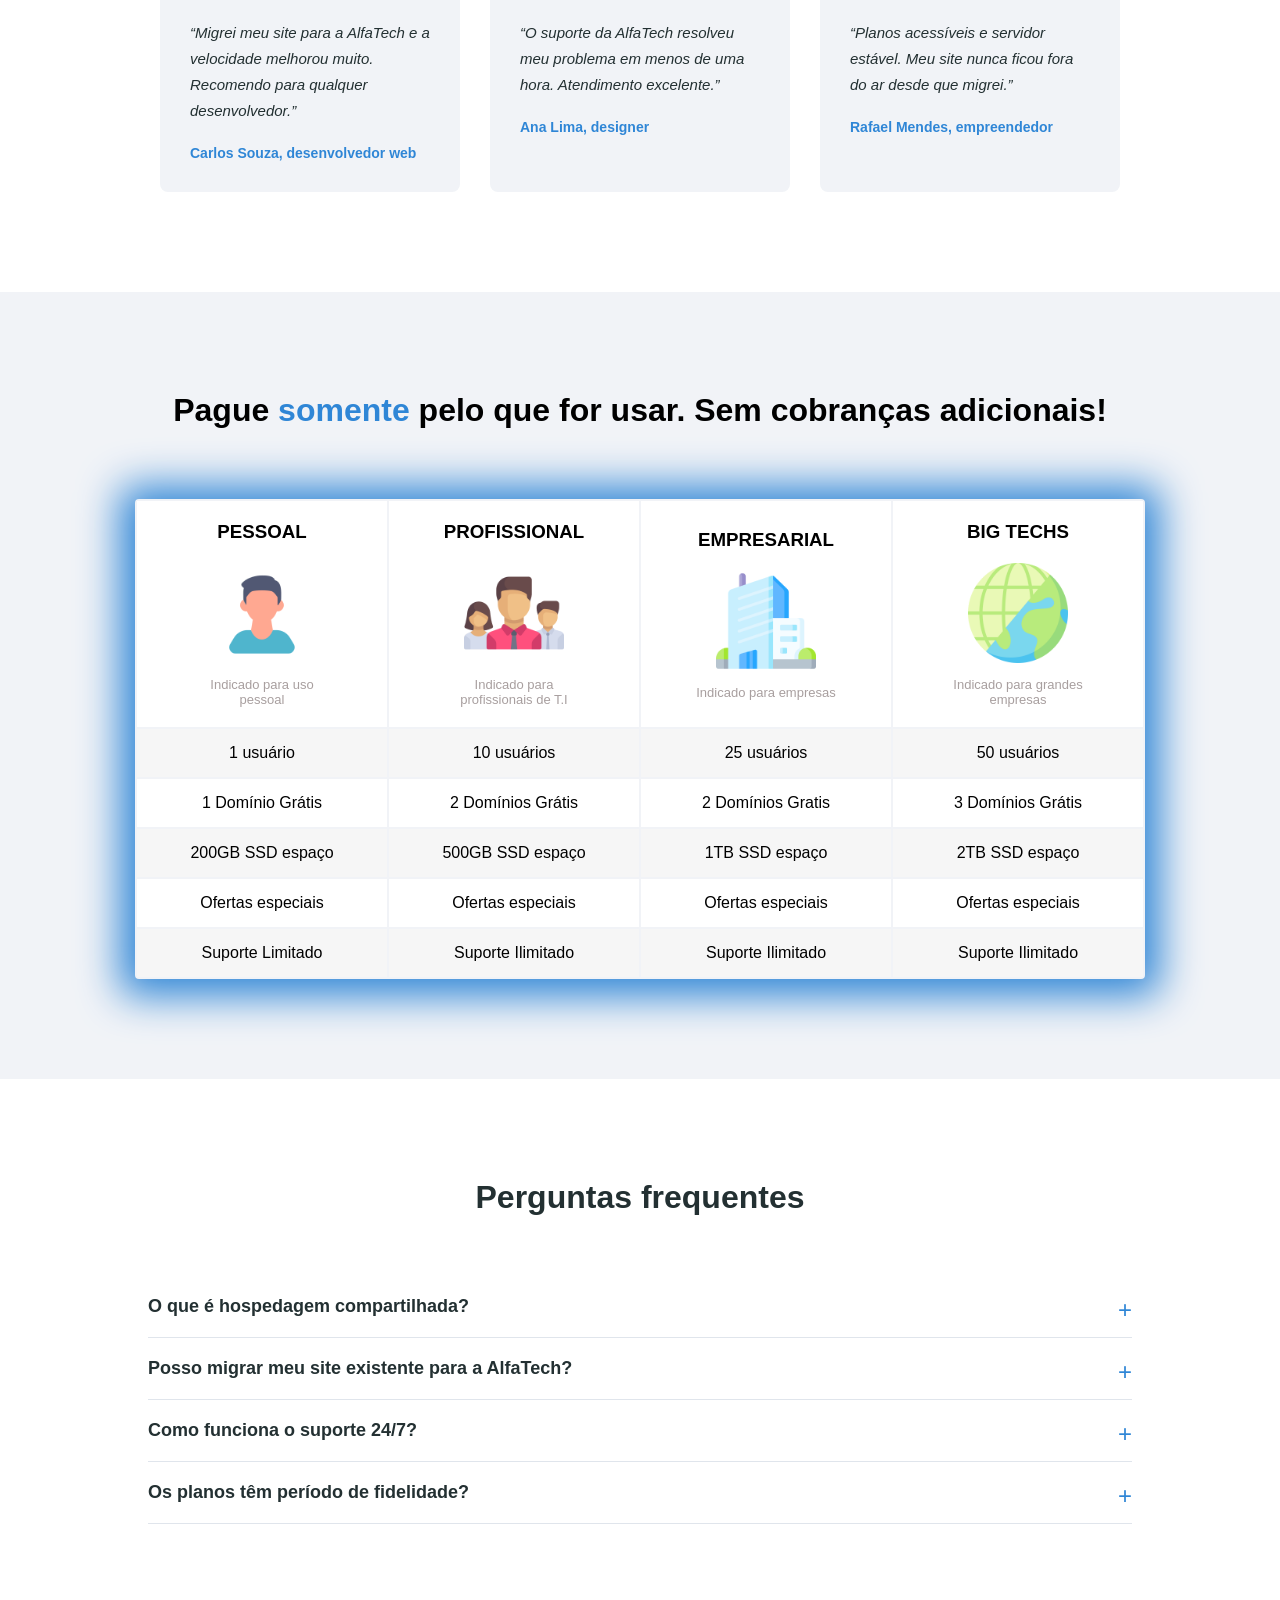
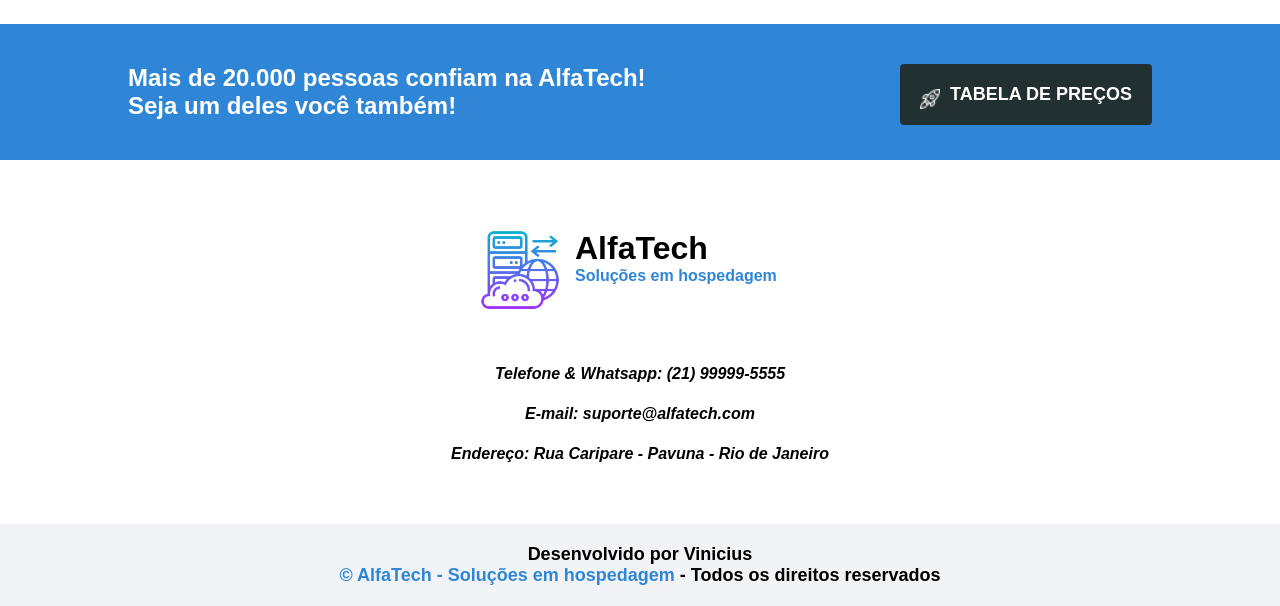
==== commit b86cc4e5: "Ajuste seção copyright" ====
--- a/index.html
+++ b/index.html
@@ -243,7 +243,7 @@
         <p>Endereço: Rua Caripare - Pavuna - Rio de Janeiro</p>
       </address>
       <div class="container-copyright">
-        <p>Desenvolvido por Vinicius <span>&copy; AlfaTech - Soluções em hospedagem</span> - Todos os direitos reservados</p>
+        <p>Desenvolvido por Vinicius </br><span>&copy; AlfaTech - Soluções em hospedagem</span> - Todos os direitos reservados</p>
       </div>
     </footer>
 
